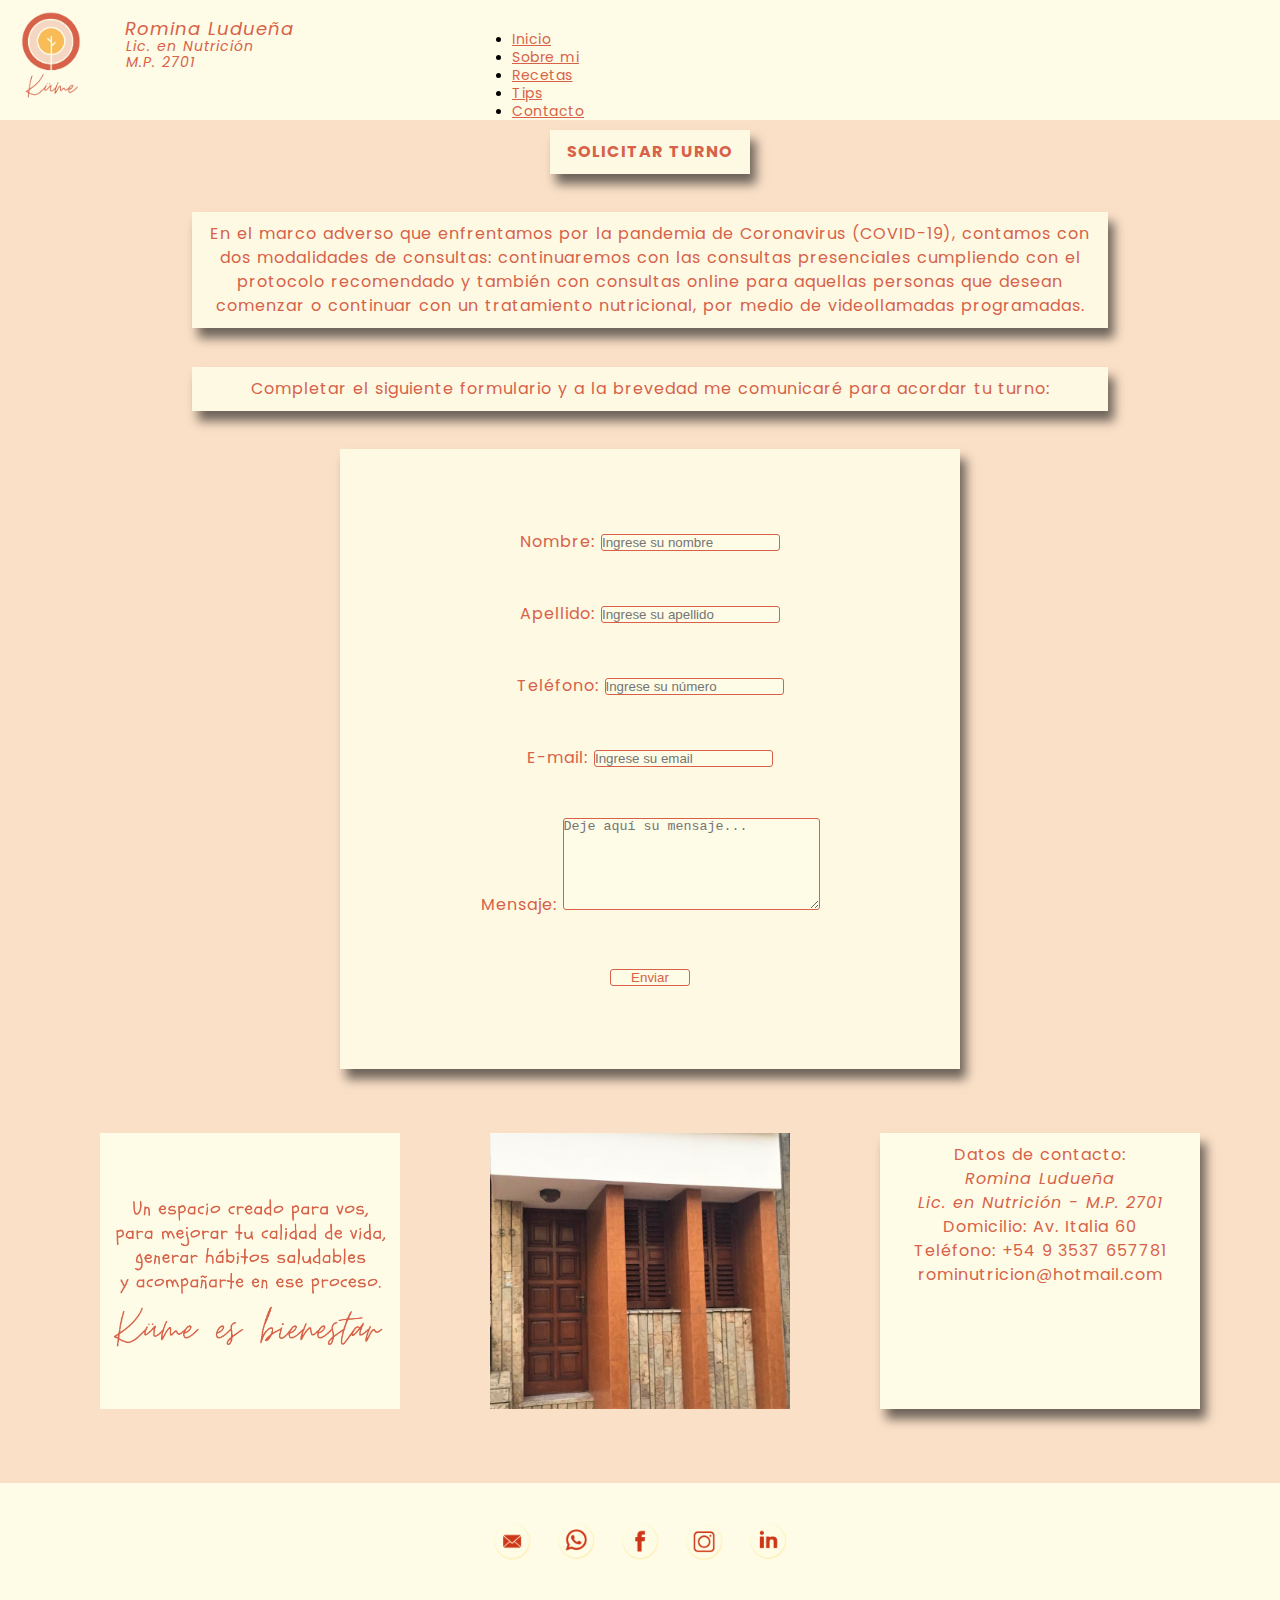
==== contacto.html @ 28abba1d "estilo seccion contacto" ====
<!DOCTYPE html>
<html lang="en">

<head>
    <meta charset="UTF-8">
    <meta name="viewport" content="width=device-width, initial-scale=1.0">
    <meta name="description" content="Licenciada en Nutrición. Consultas presenciales y online. Consultas y turnos: +54 9 3537 657781. Bell Ville, Córdoba.">
    <meta name="keywords" content="consulta, ayuda, turno, presencial, online, licenciada, nutrición, nutricionista, Bell Ville, Córdoba dieta, régimen, plan, cuerpo, bienestar, alimentación, salud, dieta, peso, hábitos, vida, comida, adelgazar, metabolismo, energía, inmunidad, balance, organismo, régimen, digestión, equilibrio, grasas">
    <title>Lic. en Nutrición Romina Ludueña - Contacto</title>
    <!--estilos de bootstrap-->
    <link href="https://cdn.jsdelivr.net/npm/bootstrap@5.0.0-beta2/dist/css/bootstrap.min.css" rel="stylesheet" integrity="sha384-BmbxuPwQa2lc/FVzBcNJ7UAyJxM6wuqIj61tLrc4wSX0szH/Ev+nYRRuWlolflfl" crossorigin="anonymous">
    <!-- estilos de css -->
    <link rel="stylesheet" type="text/css" href="scss/estilos.css">
    <!-- fuentes y estilos de tipografía -->
    <link href="https://fonts.googleapis.com/css2?family=Comic+Neue:ital@1&family=Poppins:wght@300&display=swap" rel="stylesheet">
</head>

<body>
    <header id="encabezado">
        <div class="identidad">

            <img src="multimedia/logo.png" alt="Logo" class="identidad__logo">
            
            <div>
                <h1 class="identidad__nombre">Romina Ludueña</h1>
                <h3 class="identidad__profesion">Lic. en Nutrición</h3>
                <h3 class="identidad__matricula">M.P. 2701</h3>
            </div>
        </div>
        
        <nav class="nav">
            <ul class="nav justify-content-center">
                <li class="nav-item">
                    <a class="nav-link" href="index.html">Inicio</a>
                </li>
                <li class="nav-item">
                    <a class="nav-link" href="sobre-mi.html">Sobre mi</a>
                </li>
                <li class="nav-item">
                    <a class="nav-link" href="recetas.html">Recetas</a>
                </li>
                <li class="nav-item">
                    <a class="nav-link" href="tips.html">Tips</a>
                </li>
                <li class="nav-item">
                    <a class="nav-link" href="contacto.html">Contacto</a>
                </li>
            </ul>
        </nav>

    </header>

    <main class="medio">    
    <div class="contacto">
        <p class="turno__titulo"><strong>SOLICITAR TURNO</strong></p>
        <p class="turno__covid">En el marco adverso que enfrentamos por la pandemia de Coronavirus (COVID-19), contamos  con dos modalidades de consultas: continuaremos con las consultas presenciales cumpliendo con el protocolo recomendado y también con consultas online para aquellas personas que desean comenzar o continuar con un tratamiento nutricional, por medio de videollamadas programadas.</p>
        
        <h2 class="turno__subtitulo">Completar el siguiente formulario y a la brevedad me comunicaré para acordar tu turno:</h2>
            
        <form class="turno__formulario">
            <br>
            <div class="casilla">
                <label for="nombre">Nombre:</label>
                <input type="text" placeholder="Ingrese su nombre" value="" required="">
            </div>
            <br>
            <br>
            <div class="casilla">
                <label for="apellido">Apellido:</label>
                <input type="text" placeholder="Ingrese su apellido" value="" required="">
            </div>
            <br>
            <br>
            <div class="casilla">
                <label for="teléfono">Teléfono:</label>
                <input type="number" placeholder="Ingrese su número" required="">
            </div>
            <br>
            <br>
            <div class="casilla">
                <label for="correo">E-mail:</label>
                <input type="email" placeholder="Ingrese su email" required="">
            </div>
            <br>
            <br>
            <div class="mensaje">
                <label for="mensaje">Mensaje:</label>
                <textarea name="text" cols="30" rows="6" minlength="5" maxlength="500" placeholder="Deje aquí su mensaje..."></textarea>
            </div>
            <br>
            <br>
            <div class="casilla-boton">
                <input class="boton" type="Submit" value="Enviar" required="">
            </div>
            <br>
        </form>

        <div class="turno__datos">
            <img src="imagenes/textokume.png" class="turno__fotokume" alt="foto kume">

            <img src="multimedia/casa-kume.jpg" class="turno__fotocasa" alt="foto casa kume">    
       
            <div  class="turno__datoscontacto">
                <p class="turno__datosromi">Datos de contacto:</p>
                <p class="turno__datosromi"><em>Romina Ludueña</em></p>
                <p class="turno__datosromi"><em>Lic. en Nutrición - M.P. 2701</em></p>
                <p class="turno__datosromi">Domicilio: Av. Italia 60</p>
                <p class="turno__datosromi">Teléfono: +54 9 3537 657781</P>
                <p class="turno__datosromi">rominutricion@hotmail.com</p>
            </div>
        </div>
    </div>    
    </main>

    <footer>
        
        <!-- que tengo que poner en el href del email y del whatsapp??-->
        <div class="redes"> 
        <a href="" class="redes__icono"><img src="multimedia/5.png" alt="email" class="icono"></a>
        <a href="" class="redes__icono"><img src="multimedia/1.png" alt="whatsapp" class="icono"></a>
        <a href="https://www.facebook.com/romina.luduena.50" class="redes__icono"><img src="multimedia/2.png" alt="facebook" class="icono"></a>
        <a href="https://www.instagram.com/romina.luduena.50/?hl=es" class="redes__icono"><img src="multimedia/4.png" alt="instagram" class="icono"></a>
        <a href="https://www.linkedin.com/in/romina-luduena/" class="redes__icono"><img src="multimedia/3.png" alt="linkedin" class="icono"></a>
        </div>
    </footer>



    <!-- script bootstrap -->
    <script src="https://code.jquery.com/jquery-3.5.1.slim.min.js" integrity="sha384-DfXdz2htPH0lsSSs5nCTpuj/zy4C+OGpamoFVy38MVBnE+IbbVYUew+OrCXaRkfj" crossorigin="anonymous"></script>
    <script src="https://cdn.jsdelivr.net/npm/popper.js@1.16.0/dist/umd/popper.min.js" integrity="sha384-Q6E9RHvbIyZFJoft+2mJbHaEWldlvI9IOYy5n3zV9zzTtmI3UksdQRVvoxMfooAo" crossorigin="anonymous"></script>
    <script src="https://stackpath.bootstrapcdn.com/bootstrap/4.5.0/js/bootstrap.min.js" integrity="sha384-OgVRvuATP1z7JjHLkuOU7Xw704+h835Lr+6QL9UvYjZE3Ipu6Tp75j7Bh/kR0JKI" crossorigin="anonymous"></script>

    <script src="https://cdn.jsdelivr.net/npm/@popperjs/core@2.6.0/dist/umd/popper.min.js" integrity="sha384-KsvD1yqQ1/1+IA7gi3P0tyJcT3vR+NdBTt13hSJ2lnve8agRGXTTyNaBYmCR/Nwi" crossorigin="anonymous"></script>
    <script src="https://cdn.jsdelivr.net/npm/bootstrap@5.0.0-beta2/dist/js/bootstrap.min.js" integrity="sha384-nsg8ua9HAw1y0W1btsyWgBklPnCUAFLuTMS2G72MMONqmOymq585AcH49TLBQObG" crossorigin="anonymous"></script>


</body>

</html>
---- scss/estilos.css ----
@charset "UTF-8";
/*reset*/
* {
  margin: 0;
  padding: 0;
}

/* GRADIENT lo voy a usar????

#encabezado {
    background-image: linear-gradient(to right, $amarillo, $naranja);
}
*/
/*paleta colores*/
/*estilos textos*/
h2 {
  color: #d76249;
  text-decoration: none;
  font-family: 'Poppins', sans-serif;
  font-style: italic;
  font-weight: normal;
  font-size: 18px;
  word-spacing: 1px;
  letter-spacing: 1px;
  line-height: 1.5;
  text-align: justify;
  padding: 5px;
  margin: auto;
}

h4 {
  color: #d76249;
  text-decoration: none;
  font-family: 'Poppins', sans-serif;
  font-style: normal;
  font-weight: normal;
  font-size: 12px;
  word-spacing: 1px;
  letter-spacing: 1px;
  line-height: 1.5;
  text-align: justify;
  padding: 5px;
}

/*utilizacion de extend: cada vez que lo use, agregar font-size, line-height, text-align y padding por separado*/
.btn, .kumetext p, .presentacion__titulo, .presentacion__parrafo, .turno__titulo, .turno__covid, .turno__subtitulo, .turno__formulario, .turno__datoscontacto .turno__datosromi, .recetarios__titulo h2, .recetarios__contenido, #accordion .card-header, #accordion .btnn, .nutri p, .bbtn, .modal-content {
  color: #d76249;
  text-decoration: none;
  font-family: 'Poppins', sans-serif;
  font-style: normal;
  font-weight: normal;
  word-spacing: 1px;
  letter-spacing: 1px;
}

/*header: aplicando flexbox y bem*/
header {
  background-color: #fefce6;
  position: -webkit-sticky;
  position: sticky;
  width: 100%;
  height: 120px;
}

#encabezado {
  background-color: #fefce6;
  width: 100%;
  height: 120px;
  display: -webkit-box;
  display: -ms-flexbox;
  display: flex;
  -webkit-box-orient: horizontal;
  -webkit-box-direction: normal;
      -ms-flex-direction: row;
          flex-direction: row;
  -ms-flex-wrap: nowrap;
      flex-wrap: nowrap;
}

.identidad {
  width: 40%;
  height: 120px;
}

.identidad .identidad__logo {
  width: 60px;
  top: 10px;
  margin-left: 20px;
  padding: 1px;
  position: absolute;
}

.identidad .identidad__nombre {
  width: 200px;
  color: #d76249;
  text-decoration: none;
  font-family: 'Poppins', sans-serif;
  font-style: italic;
  font-weight: normal;
  font-size: 18px;
  word-spacing: 1px;
  letter-spacing: 1px;
  line-height: 1;
  text-align: justify;
  padding-top: 20px;
  margin-left: 125px;
}

.identidad .identidad__profesion {
  width: 200px;
  color: #d76249;
  text-decoration: none;
  font-family: 'Poppins', sans-serif;
  font-style: italic;
  font-weight: normal;
  font-size: 14px;
  word-spacing: 1px;
  letter-spacing: 1px;
  line-height: 1;
  text-align: justify;
  padding: 1px;
  margin-left: 125px;
}

.identidad .identidad__matricula {
  width: 100px;
  color: #d76249;
  text-decoration: none;
  font-family: 'Poppins', sans-serif;
  font-style: italic;
  font-weight: normal;
  font-size: 14px;
  word-spacing: 1px;
  letter-spacing: 1px;
  line-height: 1;
  text-align: justify;
  padding: 1px;
  margin-left: 125px;
}

nav {
  width: 60%;
  height: 120px;
  -ms-flex-line-pack: center;
      align-content: center;
  -webkit-box-pack: end;
      -ms-flex-pack: end;
          justify-content: flex-end;
}

nav .nav {
  width: 500px;
  height: 60px;
  margin-top: 1px;
  margin-bottom: 1px;
  -ms-flex-line-pack: center;
      align-content: center;
  -webkit-box-pack: center;
      -ms-flex-pack: center;
          justify-content: center;
}

nav .nav .nav-link {
  font-size: 14px;
  font-family: 'Poppins', sans-serif;
  font-weight: normal;
  word-spacing: 1px;
  letter-spacing: 0.5px;
  line-height: 1;
  text-align: center;
  color: #d76249;
}

nav .nav a {
  -webkit-transition: font-size 5s;
  transition: font-size 5s;
  /*transition*/
}

nav .nav a:hover {
  background-color: #d76249;
  color: #fefce6;
  border-radius: 3px;
  font-size: 16px;
  /*transition*/
}

/*footer: aplicando flexbox*/
footer {
  background-color: #fefce6;
  width: 100%;
  height: 120px;
  display: -webkit-box;
  display: -ms-flexbox;
  display: flex;
  -webkit-box-orient: horizontal;
  -webkit-box-direction: normal;
      -ms-flex-direction: row;
          flex-direction: row;
  -ms-flex-wrap: nowrap;
      flex-wrap: nowrap;
}

.btn {
  width: 200px;
  height: 40px;
  font-size: 16px;
  text-align: center;
  margin: auto;
  background-color: #fefce6;
  border: solid 1px #f5d6c3;
}

.btn:hover {
  background-color: #d76249;
  color: #fefce6;
  border-color: #fefce6;
}

.redes {
  margin: auto;
}

.redes__icono {
  margin: 10px;
}

.icono {
  width: 40px;
}

/*main index: aplicando carousel de bootstrap*/
.medio {
  background-color: #fae0c7;
}

#carouselExampleDark {
  width: 60%;
  padding: 10px;
  margin-left: auto;
  margin-right: auto;
}

.kumetext {
  width: 100%;
  height: 100%;
  padding: 5%;
  margin-top: 5px;
}

.kumetext p {
  font-size: 14px;
  line-height: 1.5;
  padding: 2px;
  text-align: center;
  -ms-flex-pack: distribute;
      justify-content: space-around;
}

/* main sobre-mi: presentación del Centro de Nutrición kume y del profesional. Aplicando bem y flexbox*/
.presentacion {
  display: -webkit-box;
  display: -ms-flexbox;
  display: flex;
  background-color: #fae0c7;
  width: 100%;
  height: 100%;
}

.presentacion__multimedia {
  -webkit-box-orient: vertical;
  -webkit-box-direction: normal;
      -ms-flex-direction: column;
          flex-direction: column;
  -ms-flex-wrap: nowrap;
      flex-wrap: nowrap;
  width: 25%;
  height: 80%;
  margin: auto;
}

.presentacion__img {
  width: 78%;
  height: 160%;
  margin-left: 10%;
  margin-right: 10%;
  margin-top: 5%;
  margin-bottom: 2%;
  -ms-grid-column-align: center;
      justify-self: center;
  -ms-flex-line-pack: center;
      align-content: center;
  -webkit-box-shadow: 6px 10px 10px rgba(26, 24, 24, 0.623);
          box-shadow: 6px 10px 10px rgba(26, 24, 24, 0.623);
}

.presentacion__audio {
  width: 100%;
  height: 40px;
  padding: 5px;
  margin: 3%;
}

.presentacion__texto {
  -webkit-box-orient: vertical;
  -webkit-box-direction: normal;
      -ms-flex-direction: column;
          flex-direction: column;
  -ms-flex-wrap: nowrap;
      flex-wrap: nowrap;
  width: 75%;
  height: 100%;
  -ms-flex-pack: distribute;
      justify-content: space-around;
}

.presentacion__titulo {
  width: 180px;
  padding: 10px;
  margin-left: 5%;
  margin-top: 5%;
  background-color: rgba(254, 252, 230, 0.9);
  text-align: justify;
  -ms-flex-pack: distribute;
      justify-content: space-around;
  font-size: 16px;
  line-height: 1.5;
  -webkit-box-shadow: 6px 10px 10px rgba(26, 24, 24, 0.623);
          box-shadow: 6px 10px 10px rgba(26, 24, 24, 0.623);
}

.presentacion__parrafo {
  width: 90%;
  padding: 10px;
  margin: 3% 5%;
  background-color: rgba(254, 252, 230, 0.9);
  text-align: justify;
  -ms-flex-pack: distribute;
      justify-content: space-around;
  font-size: 16px;
  line-height: 1.5;
  -webkit-box-shadow: 6px 10px 10px rgba(26, 24, 24, 0.623);
          box-shadow: 6px 10px 10px rgba(26, 24, 24, 0.623);
}

/* main contacto: aplicando bem y formulario */
.contacto {
  padding: 10px;
  width: 100%;
  height: 100%;
}

.turno__titulo {
  width: 180px;
  padding: 10px;
  margin: auto;
  background-color: rgba(254, 252, 230, 0.9);
  text-align: center;
  font-size: 16px;
  line-height: 1.5;
  -webkit-box-shadow: 6px 10px 10px rgba(26, 24, 24, 0.623);
          box-shadow: 6px 10px 10px rgba(26, 24, 24, 0.623);
}

.turno__covid {
  width: 70%;
  padding: 10px;
  margin: 3% auto;
  background-color: rgba(254, 252, 230, 0.9);
  text-align: center;
  font-size: 16px;
  line-height: 1.5;
  -webkit-box-shadow: 6px 10px 10px rgba(26, 24, 24, 0.623);
          box-shadow: 6px 10px 10px rgba(26, 24, 24, 0.623);
}

.turno__subtitulo {
  width: 70%;
  padding: 10px;
  margin: 3% auto;
  background-color: rgba(254, 252, 230, 0.9);
  text-align: center;
  font-size: 16px;
  line-height: 1.5;
  -webkit-box-shadow: 6px 10px 10px rgba(26, 24, 24, 0.623);
          box-shadow: 6px 10px 10px rgba(26, 24, 24, 0.623);
}

.turno__formulario {
  width: 600px;
  height: 600px;
  margin: auto;
  background-color: rgba(254, 252, 230, 0.9);
  -webkit-box-shadow: 6px 10px 10px rgba(26, 24, 24, 0.623);
          box-shadow: 6px 10px 10px rgba(26, 24, 24, 0.623);
  font-size: 16px;
  line-height: 1.5;
  padding: 10px;
  text-align: center;
  -ms-flex-line-pack: center;
      align-content: center;
}

.turno__formulario .casilla {
  color: #d76249;
  text-align: center;
  -webkit-box-pack: center;
      -ms-flex-pack: center;
          justify-content: center;
}

.turno__formulario .casilla input {
  border: 1px solid #d76249;
  border-radius: 3px;
  background-color: #fefce6;
}

.turno__formulario .mensaje {
  color: #d76249;
  text-align: center;
  -webkit-box-pack: center;
      -ms-flex-pack: center;
          justify-content: center;
}

.turno__formulario .mensaje textarea {
  border: 1px solid #d76249;
  border-radius: 3px;
  background-color: #fefce6;
}

.turno__formulario .casilla-boton {
  text-align: center;
  -webkit-box-pack: center;
      -ms-flex-pack: center;
          justify-content: center;
}

.turno__formulario .boton {
  background-color: #fefce6;
  color: #d76249;
  width: 80px;
  border: 1px solid #d76249;
  border-radius: 3px;
  -ms-flex-line-pack: center;
      align-content: center;
  -webkit-box-pack: center;
      -ms-flex-pack: center;
          justify-content: center;
}

.turno__formulario .boton:hover {
  background-color: #d76249;
  color: #fefce6;
  border-radius: 3px;
}

.turno__datos {
  display: -webkit-box;
  display: -ms-flexbox;
  display: flex;
  -webkit-box-orient: horizontal;
  -webkit-box-direction: normal;
      -ms-flex-direction: row;
          flex-direction: row;
  -ms-flex-wrap: nowrap;
      flex-wrap: nowrap;
  -webkit-box-pack: space-evenly;
      -ms-flex-pack: space-evenly;
          justify-content: space-evenly;
  margin-top: 5%;
  margin-bottom: 5%;
}

.turno__fotokume {
  width: 300px;
}

.turno__fotocasa {
  width: 300px;
}

.turno__datoscontacto {
  width: 300px;
  background-color: #fefce6;
  padding: 10px;
  -webkit-box-shadow: 6px 10px 10px rgba(26, 24, 24, 0.623);
          box-shadow: 6px 10px 10px rgba(26, 24, 24, 0.623);
}

.turno__datoscontacto .turno__datosromi {
  text-align: center;
  font-size: 16px;
  line-height: 1.5;
}

/* main recetas: aplicando accordion con bootstrap */
.recetarios {
  display: -webkit-box;
  display: -ms-flexbox;
  display: flex;
  -webkit-box-orient: vertical;
  -webkit-box-direction: normal;
      -ms-flex-direction: column;
          flex-direction: column;
  -ms-flex-wrap: nowrap;
      flex-wrap: nowrap;
  width: 100%;
  height: 100%;
  -webkit-box-pack: space-evenly;
      -ms-flex-pack: space-evenly;
          justify-content: space-evenly;
  -webkit-box-align: center;
      -ms-flex-align: center;
          align-items: center;
}

.recetarios__titulo {
  width: 300px;
  padding: 20px;
}

.recetarios__titulo h2 {
  background-color: rgba(254, 252, 230, 0.9);
  text-align: center;
  font-size: 16px;
  line-height: 1.5;
  -webkit-box-shadow: 6px 10px 10px rgba(26, 24, 24, 0.623);
          box-shadow: 6px 10px 10px rgba(26, 24, 24, 0.623);
}

.recetarios__contenido {
  width: 80%;
  padding: 20px;
  background-color: rgba(254, 252, 230, 0.9);
  text-align: center;
  font-size: 16px;
  line-height: 1.5;
  -webkit-box-shadow: 6px 10px 10px rgba(26, 24, 24, 0.623);
          box-shadow: 6px 10px 10px rgba(26, 24, 24, 0.623);
}

#accordion {
  padding: 20px;
}

#accordion .card {
  width: 350px;
  height: 100%;
  margin-left: auto;
  margin-right: auto;
  background-color: #fefce6;
  -webkit-box-shadow: 6px 10px 10px rgba(26, 24, 24, 0.623);
          box-shadow: 6px 10px 10px rgba(26, 24, 24, 0.623);
}

#accordion .card-header {
  font-size: 16px;
  width: 100%;
}

#accordion .btnn {
  font-size: 16px;
  line-height: 1.5;
  width: 100%;
  height: 30px;
  padding: 5px;
  background-color: #fefce6;
  -ms-flex-line-pack: center;
      align-content: center;
  -webkit-box-pack: center;
      -ms-flex-pack: center;
          justify-content: center;
  border: none;
  border-radius: 5px;
}

#accordion .btnn:hover {
  background-color: #d76249;
  color: #fefce6;
}

#accordion .card-body {
  width: 100%;
  font-family: 'Poppins', sans-serif;
  margin-left: auto;
  margin-right: auto;
  text-align: center;
  -webkit-box-pack: center;
      -ms-flex-pack: center;
          justify-content: center;
  padding: 5px;
}

#accordion .foto {
  width: 50%;
}

#accordion .descarga {
  font-size: 14px;
}

/* sección tips.html: agregando grid  con 4 columnas, con 5 filas y con 16 items*/
.grid {
  width: 100%;
  display: -ms-grid;
  display: grid;
  -ms-grid-columns: 1fr 1fr 1fr 1fr;
      grid-template-columns: 1fr 1fr 1fr 1fr;
  -ms-grid-rows: 0.8fr 0.8fr 1.2fr 0.8fr 1.2fr;
      grid-template-rows: 0.8fr 0.8fr 1.2fr 0.8fr 1.2fr;
  grid-gap: 1px;
  background-color: #fae0c7;
      grid-template-areas: "cuadro1 cuadro3 cuadro11 cuadro4"  "cuadro1 nutri nutri cuadro13"  "cuadro6 cuadro8 cuadro5 cuadro13" "cuadro10 cuadro8 cuadro2 cuadro7" "cuadro9 cuadro14 cuadro12 cuadro15";
  justify-items: center;
  -webkit-box-align: center;
      -ms-flex-align: center;
          align-items: center;
  -webkit-box-pack: center;
      -ms-flex-pack: center;
          justify-content: center;
  -ms-flex-line-pack: center;
      align-content: center;
}

.video {
  -ms-grid-row: 1;
  -ms-grid-row-span: 2;
  -ms-grid-column: 1;
  grid-area: cuadro1;
  position: center;
  -webkit-box-shadow: 6px 10px 10px rgba(26, 24, 24, 0.623);
          box-shadow: 6px 10px 10px rgba(26, 24, 24, 0.623);
}

.img2 {
  -ms-grid-row: 4;
  -ms-grid-column: 3;
  grid-area: cuadro2;
  position: center;
  margin: 10px;
  -webkit-box-shadow: 6px 10px 10px rgba(26, 24, 24, 0.623);
          box-shadow: 6px 10px 10px rgba(26, 24, 24, 0.623);
}

.img3 {
  -ms-grid-row: 1;
  -ms-grid-column: 2;
  grid-area: cuadro3;
  position: center;
  margin: 10px;
  -webkit-box-shadow: 6px 10px 10px rgba(26, 24, 24, 0.623);
          box-shadow: 6px 10px 10px rgba(26, 24, 24, 0.623);
}

.img4 {
  -ms-grid-row: 1;
  -ms-grid-column: 4;
  grid-area: cuadro4;
  position: center;
  margin: 10px;
  -webkit-box-shadow: 6px 10px 10px rgba(26, 24, 24, 0.623);
          box-shadow: 6px 10px 10px rgba(26, 24, 24, 0.623);
}

.img5 {
  -ms-grid-row: 3;
  -ms-grid-column: 3;
  grid-area: cuadro5;
  position: center;
  margin: 10px;
  -webkit-box-shadow: 6px 10px 10px rgba(26, 24, 24, 0.623);
          box-shadow: 6px 10px 10px rgba(26, 24, 24, 0.623);
}

.img6 {
  -ms-grid-row: 3;
  -ms-grid-column: 1;
  grid-area: cuadro6;
  position: center;
  margin: 10px;
  -webkit-box-shadow: 6px 10px 10px rgba(26, 24, 24, 0.623);
          box-shadow: 6px 10px 10px rgba(26, 24, 24, 0.623);
}

.nutri {
  -ms-grid-row: 2;
  -ms-grid-column: 2;
  -ms-grid-column-span: 2;
  grid-area: nutri;
  text-align: center;
  -ms-flex-line-pack: center;
      align-content: center;
  background-color: rgba(254, 252, 230, 0.9);
  -webkit-box-shadow: 6px 10px 10px rgba(26, 24, 24, 0.623);
          box-shadow: 6px 10px 10px rgba(26, 24, 24, 0.623);
  position: center;
  padding: 10px;
  margin: 10px;
}

.nutri p {
  padding-top: 10px;
  font-size: 14px;
  line-height: 1.5;
}

.img7 {
  -ms-grid-row: 4;
  -ms-grid-column: 4;
  grid-area: cuadro7;
  position: center;
  margin: 10px;
  -webkit-box-shadow: 6px 10px 10px rgba(26, 24, 24, 0.623);
          box-shadow: 6px 10px 10px rgba(26, 24, 24, 0.623);
}

.img8 {
  -ms-grid-row: 3;
  -ms-grid-row-span: 2;
  -ms-grid-column: 2;
  grid-area: cuadro8;
  position: center;
  margin: 10px;
  -webkit-box-shadow: 6px 10px 10px rgba(26, 24, 24, 0.623);
          box-shadow: 6px 10px 10px rgba(26, 24, 24, 0.623);
}

.img9 {
  -ms-grid-row: 5;
  -ms-grid-column: 1;
  grid-area: cuadro9;
  position: center;
  margin: 10px;
  -webkit-box-shadow: 6px 10px 10px rgba(26, 24, 24, 0.623);
          box-shadow: 6px 10px 10px rgba(26, 24, 24, 0.623);
}

.img10 {
  -ms-grid-row: 4;
  -ms-grid-column: 1;
  grid-area: cuadro10;
  position: center;
  margin: 10px;
  -webkit-box-shadow: 6px 10px 10px rgba(26, 24, 24, 0.623);
          box-shadow: 6px 10px 10px rgba(26, 24, 24, 0.623);
}

.img11 {
  -ms-grid-row: 1;
  -ms-grid-column: 3;
  grid-area: cuadro11;
  position: center;
  margin: 10px;
  -webkit-box-shadow: 6px 10px 10px rgba(26, 24, 24, 0.623);
          box-shadow: 6px 10px 10px rgba(26, 24, 24, 0.623);
}

.img12 {
  -ms-grid-row: 5;
  -ms-grid-column: 3;
  grid-area: cuadro12;
  position: center;
  margin: 10px;
  -webkit-box-shadow: 6px 10px 10px rgba(26, 24, 24, 0.623);
          box-shadow: 6px 10px 10px rgba(26, 24, 24, 0.623);
}

.img13 {
  -ms-grid-row: 2;
  -ms-grid-row-span: 2;
  -ms-grid-column: 4;
  grid-area: cuadro13;
  position: center;
  margin: 10px;
  -webkit-box-shadow: 6px 10px 10px rgba(26, 24, 24, 0.623);
          box-shadow: 6px 10px 10px rgba(26, 24, 24, 0.623);
}

.bbtn {
  font-size: 14px;
  line-height: 1.5;
  padding: 1px;
  text-align: center;
  background-color: #fefce6;
  -ms-flex-line-pack: center;
      align-content: center;
  -webkit-box-pack: center;
      -ms-flex-pack: center;
          justify-content: center;
  border: solid 1px #f5d6c3;
}

.bbtn:hover {
  background-color: #d76249;
  color: #fefce6;
  border-color: #fefce6;
}

.card-body {
  background-color: #fefce6;
}

.modal-dialog {
  background-color: #f5d6c3;
}

.modal-content {
  background-color: #fefce6;
  font-size: 14px;
  line-height: 1.5;
}

.modal-header .modal-body .modal-footer {
  border: 1px solid #f5d6c3;
}

.img14 {
  -ms-grid-row: 5;
  -ms-grid-column: 2;
  grid-area: cuadro14;
  position: center;
  margin: 10px;
  -webkit-box-shadow: 6px 10px 10px rgba(26, 24, 24, 0.623);
          box-shadow: 6px 10px 10px rgba(26, 24, 24, 0.623);
}

.img15 {
  -ms-grid-row: 5;
  -ms-grid-column: 4;
  grid-area: cuadro15;
  position: center;
  margin: 10px;
  -webkit-box-shadow: 6px 10px 10px rgba(26, 24, 24, 0.623);
          box-shadow: 6px 10px 10px rgba(26, 24, 24, 0.623);
}

/* aplicando media queries para celular*/
@media screen and (max-width: 481px) {
  /*adaptando el header*/
  header {
    background-color: #fefce6;
    position: -webkit-sticky;
    position: sticky;
    width: 100%;
    height: 160px;
  }
  #encabezado {
    background-color: #fefce6;
    width: 100%;
    height: 140px;
    display: -webkit-box;
    display: -ms-flexbox;
    display: flex;
    -webkit-box-orient: vertical;
    -webkit-box-direction: normal;
        -ms-flex-direction: column;
            flex-direction: column;
    -ms-flex-wrap: nowrap;
        flex-wrap: nowrap;
  }
  .identidad {
    width: 100%;
    height: 90px;
    -webkit-box-orient: vertical;
    -webkit-box-direction: normal;
        -ms-flex-direction: column;
            flex-direction: column;
    -ms-flex-wrap: nowrap;
        flex-wrap: nowrap;
    -ms-flex-line-pack: center;
        align-content: center;
  }
  .identidad .identidad__logo {
    width: 50px;
    top: 5px;
    margin-left: 15px;
    padding: 1px;
    position: absolute;
  }
  .identidad .identidad__nombre {
    width: 160px;
    color: #d76249;
    text-decoration: none;
    font-family: 'Poppins', sans-serif;
    font-style: italic;
    font-weight: normal;
    font-size: 14px;
    word-spacing: 1px;
    letter-spacing: 1px;
    line-height: 1;
    text-align: justify;
    padding-top: 14px;
    margin-left: 90px;
  }
  .identidad .identidad__profesion {
    width: 160px;
    color: #d76249;
    text-decoration: none;
    font-family: 'Poppins', sans-serif;
    font-style: italic;
    font-weight: normal;
    font-size: 12px;
    word-spacing: 1px;
    letter-spacing: 1px;
    line-height: 1;
    text-align: justify;
    padding: 1px;
    margin-left: 90px;
  }
  .identidad .identidad__matricula {
    width: 100px;
    color: #d76249;
    text-decoration: none;
    font-family: 'Poppins', sans-serif;
    font-style: italic;
    font-weight: normal;
    font-size: 12px;
    word-spacing: 1px;
    letter-spacing: 1px;
    line-height: 1;
    text-align: justify;
    padding: 1px;
    margin-left: 90px;
  }
  nav {
    width: 100%;
    height: 50px;
    -webkit-box-orient: vertical;
    -webkit-box-direction: normal;
        -ms-flex-direction: column;
            flex-direction: column;
    -ms-flex-wrap: nowrap;
        flex-wrap: nowrap;
    -ms-flex-line-pack: center;
        align-content: center;
    -webkit-box-pack: center;
        -ms-flex-pack: center;
            justify-content: center;
  }
  nav .nav {
    width: 300px;
    height: 60px;
    margin-top: 1px;
    margin-bottom: 1px;
    -ms-flex-line-pack: center;
        align-content: center;
    -webkit-box-pack: center;
        -ms-flex-pack: center;
            justify-content: center;
  }
  nav .nav .nav-link {
    font-size: 12px;
    font-family: 'Poppins', sans-serif;
    font-weight: normal;
    word-spacing: 0.3px;
    letter-spacing: 0.5px;
    line-height: 1;
    text-align: center;
    color: #d76249;
    padding: 5px;
  }
  nav .nav a {
    -webkit-transition: font-size 5s;
    transition: font-size 5s;
    /*transition*/
  }
  nav .nav a:hover {
    background-color: #d76249;
    color: #fefce6;
    border-radius: 3px;
    font-size: 14px;
    /*transition*/
  }
  /*adaptando el footer*/
  footer {
    width: 100%;
    height: 170px;
    -webkit-box-orient: vertical;
    -webkit-box-direction: normal;
        -ms-flex-direction: column;
            flex-direction: column;
  }
  .btn {
    width: 140px;
    height: 35px;
    font-size: 14px;
  }
  .redes__icono {
    margin: 5px;
  }
  .icono {
    width: 30px;
  }
  /* adaptando main de index*/
  #carouselExampleDark {
    width: 100%;
    padding: 10px;
    margin-left: auto;
    margin-right: auto;
  }
  .kumetext {
    width: 100%;
    height: 100%;
    margin-top: 5px;
  }
  .kumetext p {
    font-size: 8px;
    line-height: 0.5;
    padding: 1px;
    text-align: center;
    -ms-flex-pack: distribute;
        justify-content: space-around;
  }
  /* adaptando main de sobre-mi y aplicando bem y flexbox*/
  .contenedor {
    display: -webkit-box;
    display: -ms-flexbox;
    display: flex;
  }
  .presentacion {
    -webkit-box-orient: vertical;
    -webkit-box-direction: normal;
        -ms-flex-direction: column;
            flex-direction: column;
    -ms-flex-wrap: wrap;
        flex-wrap: wrap;
    background-color: #fae0c7;
    width: 100%;
    height: 100%;
  }
  .presentacion__multimedia {
    -webkit-box-orient: vertical;
    -webkit-box-direction: normal;
        -ms-flex-direction: none;
            flex-direction: none;
    -ms-flex-wrap: wrap;
        flex-wrap: wrap;
    width: 100%;
    height: 100%;
    margin: auto;
  }
  .presentacion__img {
    width: 60%;
    height: 120%;
    margin-left: 20%;
    margin-right: 20%;
    margin-top: 1%;
    margin-bottom: 1%;
    -ms-grid-column-align: center;
        justify-self: center;
    -ms-flex-line-pack: center;
        align-content: center;
  }
  .presentacion__audio {
    width: 80%;
    height: 40px;
    padding: 5px;
    margin-left: 10%;
    margin-right: 10%;
    margin-top: 1%;
    margin-bottom: 1%;
  }
  .presentacion__texto {
    -webkit-box-orient: horizontal;
    -webkit-box-direction: normal;
        -ms-flex-direction: row;
            flex-direction: row;
    -ms-flex-wrap: wrap;
        flex-wrap: wrap;
    width: 100%;
    height: 100%;
    -webkit-box-pack: center;
        -ms-flex-pack: center;
            justify-content: center;
    font-size: 14px;
  }
  .presentacion__titulo {
    width: 50%;
    padding: 10px;
    margin-left: 25%;
    margin-right: 25%;
    margin-top: 1%;
    text-align: center;
    -webkit-box-pack: center;
        -ms-flex-pack: center;
            justify-content: center;
    font-size: 14px;
  }
  .presentacion__parrafo {
    width: 90%;
    padding: 10px;
    margin-top: 2%;
    margin-bottom: 2%;
    margin-left: 5%;
    margin-right: 5%;
    text-align: justify;
    -webkit-box-pack: center;
        -ms-flex-pack: center;
            justify-content: center;
    font-size: 14px;
  }
  /* adaptando grids de la sección tips.html:  con 2 columnas, con 10 filas y con 16 items*/
  .grid {
    width: 100%;
    display: -ms-grid;
    display: grid;
    -ms-grid-columns: 1fr 1fr;
        grid-template-columns: 1fr 1fr;
    -ms-grid-rows: 0.8fr 0.8fr 0.8fr 0.8fr 0.8fr 0.8fr 1.2fr 1.2fr 1.2fr 1.2fr;
        grid-template-rows: 0.8fr 0.8fr 0.8fr 0.8fr 0.8fr 0.8fr 1.2fr 1.2fr 1.2fr 1.2fr;
    grid-gap: 0.5px;
    background-color: #fae0c7;
        grid-template-areas: "cuadro3 cuadro11"  "nutri nutri" "cuadro10 cuadro4" "cuadro1 cuadro2" "cuadro1 cuadro7" "cuadro8 cuadro13" "cuadro8 cuadro13" "cuadro14 cuadro12" "cuadro5 cuadro15" "cuadro6 cuadro9";
    justify-items: center;
    -webkit-box-align: center;
        -ms-flex-align: center;
            align-items: center;
    -webkit-box-pack: center;
        -ms-flex-pack: center;
            justify-content: center;
    -ms-flex-line-pack: center;
        align-content: center;
  }
  .video {
    width: 80%;
    -ms-grid-row: 4;
    -ms-grid-row-span: 2;
    -ms-grid-column: 1;
    grid-area: cuadro1;
    position: center;
    margin-top: 7px;
    -webkit-box-shadow: 6px 10px 10px rgba(26, 24, 24, 0.623);
            box-shadow: 6px 10px 10px rgba(26, 24, 24, 0.623);
  }
  .img2 {
    -ms-grid-row: 4;
    -ms-grid-column: 2;
    grid-area: cuadro2;
    position: center;
    margin: 5px;
    -webkit-box-shadow: 6px 10px 10px rgba(26, 24, 24, 0.623);
            box-shadow: 6px 10px 10px rgba(26, 24, 24, 0.623);
  }
  .img3 {
    -ms-grid-row: 1;
    -ms-grid-column: 1;
    grid-area: cuadro3;
    position: center;
    margin: 5px;
    -webkit-box-shadow: 6px 10px 10px rgba(26, 24, 24, 0.623);
            box-shadow: 6px 10px 10px rgba(26, 24, 24, 0.623);
  }
  .img4 {
    -ms-grid-row: 3;
    -ms-grid-column: 2;
    grid-area: cuadro4;
    position: center;
    margin: 5px;
    -webkit-box-shadow: 6px 10px 10px rgba(26, 24, 24, 0.623);
            box-shadow: 6px 10px 10px rgba(26, 24, 24, 0.623);
  }
  .img5 {
    -ms-grid-row: 9;
    -ms-grid-column: 1;
    grid-area: cuadro5;
    position: center;
    margin: 5px;
    -webkit-box-shadow: 6px 10px 10px rgba(26, 24, 24, 0.623);
            box-shadow: 6px 10px 10px rgba(26, 24, 24, 0.623);
  }
  .img6 {
    -ms-grid-row: 10;
    -ms-grid-column: 1;
    grid-area: cuadro6;
    position: center;
    margin: 5px;
    -webkit-box-shadow: 6px 10px 10px rgba(26, 24, 24, 0.623);
            box-shadow: 6px 10px 10px rgba(26, 24, 24, 0.623);
  }
  .nutri {
    -ms-grid-row: 2;
    -ms-grid-column: 1;
    -ms-grid-column-span: 2;
    grid-area: nutri;
    text-align: center;
    -ms-flex-line-pack: center;
        align-content: center;
    background-color: rgba(254, 252, 230, 0.9);
    -webkit-box-shadow: 6px 10px 10px rgba(26, 24, 24, 0.623);
            box-shadow: 6px 10px 10px rgba(26, 24, 24, 0.623);
    position: center;
    padding: 5px;
    margin: 5px;
  }
  .nutri p {
    padding-top: 5px;
    font-size: 12px;
    line-height: 1.5;
  }
  .img7 {
    -ms-grid-row: 5;
    -ms-grid-column: 2;
    grid-area: cuadro7;
    position: center;
    margin: 5px;
    -webkit-box-shadow: 6px 10px 10px rgba(26, 24, 24, 0.623);
            box-shadow: 6px 10px 10px rgba(26, 24, 24, 0.623);
  }
  .img8 {
    -ms-grid-row: 6;
    -ms-grid-row-span: 2;
    -ms-grid-column: 1;
    grid-area: cuadro8;
    position: center;
    margin: 5px;
    -webkit-box-shadow: 6px 10px 10px rgba(26, 24, 24, 0.623);
            box-shadow: 6px 10px 10px rgba(26, 24, 24, 0.623);
  }
  .img9 {
    -ms-grid-row: 10;
    -ms-grid-column: 2;
    grid-area: cuadro9;
    position: center;
    margin: 5px;
    -webkit-box-shadow: 6px 10px 10px rgba(26, 24, 24, 0.623);
            box-shadow: 6px 10px 10px rgba(26, 24, 24, 0.623);
  }
  .img10 {
    -ms-grid-row: 3;
    -ms-grid-column: 1;
    grid-area: cuadro10;
    position: center;
    margin: 5px;
    -webkit-box-shadow: 6px 10px 10px rgba(26, 24, 24, 0.623);
            box-shadow: 6px 10px 10px rgba(26, 24, 24, 0.623);
  }
  .img11 {
    -ms-grid-row: 1;
    -ms-grid-column: 2;
    grid-area: cuadro11;
    position: center;
    margin: 5px;
    -webkit-box-shadow: 6px 10px 10px rgba(26, 24, 24, 0.623);
            box-shadow: 6px 10px 10px rgba(26, 24, 24, 0.623);
  }
  .img12 {
    -ms-grid-row: 8;
    -ms-grid-column: 2;
    grid-area: cuadro12;
    position: center;
    margin: 5px;
    -webkit-box-shadow: 6px 10px 10px rgba(26, 24, 24, 0.623);
            box-shadow: 6px 10px 10px rgba(26, 24, 24, 0.623);
  }
  .img13 {
    -ms-grid-row: 6;
    -ms-grid-row-span: 2;
    -ms-grid-column: 2;
    grid-area: cuadro13;
    position: center;
    margin: 5px;
    -webkit-box-shadow: 6px 10px 10px rgba(26, 24, 24, 0.623);
            box-shadow: 6px 10px 10px rgba(26, 24, 24, 0.623);
  }
  .bbtn {
    font-size: 12px;
    line-height: 1.5;
    padding: 1px;
    text-align: center;
    background-color: #fefce6;
    -ms-flex-line-pack: center;
        align-content: center;
    -webkit-box-pack: center;
        -ms-flex-pack: center;
            justify-content: center;
    border: solid 1px #f5d6c3;
  }
  .bbtn:hover {
    background-color: #d76249;
    color: #fefce6;
    border-color: #fefce6;
  }
  .card-body {
    background-color: #fefce6;
  }
  .modal-dialog {
    background-color: #f5d6c3;
  }
  .modal-content {
    background-color: #fefce6;
    font-size: 12px;
    line-height: 1.5;
  }
  .modal-header .modal-body .modal-footer {
    border: 1px solid #f5d6c3;
  }
  .img14 {
    -ms-grid-row: 8;
    -ms-grid-column: 1;
    grid-area: cuadro14;
    position: center;
    margin: 5px;
    -webkit-box-shadow: 6px 10px 10px rgba(26, 24, 24, 0.623);
            box-shadow: 6px 10px 10px rgba(26, 24, 24, 0.623);
  }
  .img15 {
    -ms-grid-row: 9;
    -ms-grid-column: 2;
    grid-area: cuadro15;
    position: center;
    margin: 5px;
    -webkit-box-shadow: 6px 10px 10px rgba(26, 24, 24, 0.623);
            box-shadow: 6px 10px 10px rgba(26, 24, 24, 0.623);
  }
  /* adaptando main de contacto */
  .contacto {
    width: 100%;
    display: -webkit-box;
    display: -ms-flexbox;
    display: flex;
  }
  .contacto .contacto__TextUno {
    width: 100%;
  }
  .contacto .contacto__TextUno .card {
    border: 3px solid #fae0c7;
  }
  .contacto .contacto__TextUno .card .card-img-top {
    background-color: #fefce6;
    border: 2px solid #fae0c7;
  }
  .contacto .contacto__TextUno .card .card-body {
    background-color: #fefce6;
    border: 2px solid #fae0c7;
    font-size: 16px;
    line-height: 1.9;
  }
  .contacto .contacto__TextDos {
    width: 100%;
    background-color: rgba(254, 252, 230, 0.5);
    padding: 5px;
  }
  .contacto .contacto__TextDos h2 {
    font-size: 16px;
    line-height: 1.5;
    text-align: start;
  }
  .contacto .contacto__TextDos .contacto__formulario {
    font-size: 16px;
    line-height: 1.5;
    text-align: start;
  }
  .contacto .contacto__formulario {
    border: 3px solid #fae0c7;
    color: #d76249;
    text-decoration: none;
    font-family: 'Poppins', sans-serif;
    font-style: normal;
    font-weight: normal;
    font-size: 15px;
    text-align: justify;
    word-spacing: 1px;
    letter-spacing: 1px;
    line-height: 1.5;
    padding: 10px;
    text-align: center;
    -ms-flex-line-pack: center;
        align-content: center;
  }
  .contacto .contacto__formulario .casilla {
    color: #d76249;
    text-align: center;
    -webkit-box-pack: center;
        -ms-flex-pack: center;
            justify-content: center;
  }
  .contacto .contacto__formulario .casilla input {
    border: 1px solid #b13a1f;
  }
  .contacto .contacto__formulario .mensaje {
    text-align: center;
    -webkit-box-pack: center;
        -ms-flex-pack: center;
            justify-content: center;
  }
  .contacto .contacto__formulario .casilla-boton {
    text-align: center;
    -webkit-box-pack: center;
        -ms-flex-pack: center;
            justify-content: center;
  }
  .contacto .contacto__formulario .boton {
    background-color: #fefce6;
    color: #b13a1f;
    width: 80px;
    border: 1px solid #b13a1f;
    -ms-flex-line-pack: center;
        align-content: center;
    -webkit-box-pack: center;
        -ms-flex-pack: center;
            justify-content: center;
  }
  .contacto .contacto__formulario .boton:hover {
    background-color: #d76249;
    color: #fefce6;
    border-radius: 3px;
  }
  .contacto .contacto__TextTres {
    width: 100%;
  }
  .contacto .contacto__TextTres .card {
    border: 3px solid #fae0c7;
  }
  .contacto .contacto__TextTres .card .card-img-top {
    background-color: #fefce6;
    border: 2px solid #fae0c7;
  }
  .contacto .contacto__TextTres .card .card-body {
    background-color: #fefce6;
    border: 2px solid #fae0c7;
    font-size: 14px;
    line-height: 1.5;
  }
}

/* aplicando  media queries para tablets */
@media screen and (min-width: 481px) and (max-width: 786px) {
  /*adaptando el header*/
  header {
    background-color: #fefce6;
    position: -webkit-sticky;
    position: sticky;
    width: 100%;
    height: 140px;
  }
  #encabezado {
    background-color: #fefce6;
    width: 100%;
    height: 140px;
    display: -webkit-box;
    display: -ms-flexbox;
    display: flex;
    -webkit-box-orient: vertical;
    -webkit-box-direction: normal;
        -ms-flex-direction: column;
            flex-direction: column;
    -ms-flex-wrap: nowrap;
        flex-wrap: nowrap;
  }
  .identidad {
    width: 100%;
    height: 90px;
    -webkit-box-orient: vertical;
    -webkit-box-direction: normal;
        -ms-flex-direction: column;
            flex-direction: column;
    -ms-flex-wrap: nowrap;
        flex-wrap: nowrap;
    -ms-flex-line-pack: center;
        align-content: center;
  }
  .identidad .identidad__logo {
    width: 50px;
    top: 5px;
    margin-left: 15px;
    padding: 1px;
    position: absolute;
  }
  .identidad .identidad__nombre {
    width: 160px;
    color: #d76249;
    text-decoration: none;
    font-family: 'Poppins', sans-serif;
    font-style: italic;
    font-weight: normal;
    font-size: 14px;
    word-spacing: 1px;
    letter-spacing: 1px;
    line-height: 1;
    text-align: justify;
    padding-top: 14px;
    margin-left: 90px;
  }
  .identidad .identidad__profesion {
    width: 160px;
    color: #d76249;
    text-decoration: none;
    font-family: 'Poppins', sans-serif;
    font-style: italic;
    font-weight: normal;
    font-size: 12px;
    word-spacing: 1px;
    letter-spacing: 1px;
    line-height: 1;
    text-align: justify;
    padding: 1px;
    margin-left: 90px;
  }
  .identidad .identidad__matricula {
    width: 100px;
    color: #d76249;
    text-decoration: none;
    font-family: 'Poppins', sans-serif;
    font-style: italic;
    font-weight: normal;
    font-size: 12px;
    word-spacing: 1px;
    letter-spacing: 1px;
    line-height: 1;
    text-align: justify;
    padding: 1px;
    margin-left: 90px;
  }
  nav {
    width: 100%;
    height: 50px;
    -webkit-box-orient: vertical;
    -webkit-box-direction: normal;
        -ms-flex-direction: column;
            flex-direction: column;
    -ms-flex-wrap: nowrap;
        flex-wrap: nowrap;
    -ms-flex-line-pack: center;
        align-content: center;
    -webkit-box-pack: center;
        -ms-flex-pack: center;
            justify-content: center;
  }
  nav .nav {
    width: 500px;
    height: 60px;
    margin-top: 1px;
    margin-bottom: 1px;
    -ms-flex-line-pack: center;
        align-content: center;
    -webkit-box-pack: center;
        -ms-flex-pack: center;
            justify-content: center;
  }
  nav .nav .nav-link {
    font-size: 14px;
    font-family: 'Poppins', sans-serif;
    font-weight: normal;
    word-spacing: 0.7px;
    letter-spacing: 0.5px;
    line-height: 1;
    text-align: center;
    color: #d76249;
    padding: 5px;
  }
  nav .nav a {
    -webkit-transition: font-size 5s;
    transition: font-size 5s;
    /*transition*/
  }
  nav .nav a:hover {
    background-color: #d76249;
    color: #fefce6;
    border-radius: 3px;
    font-size: 15px;
    /*transition*/
  }
  /*adaptando el footer*/
  footer {
    background-color: #fefce6;
    width: 100%;
    height: 120px;
    display: -webkit-box;
    display: -ms-flexbox;
    display: flex;
    -webkit-box-orient: horizontal;
    -webkit-box-direction: normal;
        -ms-flex-direction: row;
            flex-direction: row;
    -ms-flex-wrap: nowrap;
        flex-wrap: nowrap;
  }
  .btn {
    width: 140px;
    height: 35px;
    font-size: 14px;
  }
  .redes__icono {
    margin: 5px;
  }
  /* adaptando main de index*/
  #carouselExampleDark {
    width: 100%;
    padding: 10px;
    margin-left: auto;
    margin-right: auto;
  }
  /* adaptando main de sobre-mi y aplicando bem y flexbox*/
  .contenedor {
    display: -webkit-box;
    display: -ms-flexbox;
    display: flex;
  }
  .presentacion {
    -webkit-box-orient: vertical;
    -webkit-box-direction: normal;
        -ms-flex-direction: column;
            flex-direction: column;
    -ms-flex-wrap: wrap;
        flex-wrap: wrap;
    background-color: #fae0c7;
    width: 100%;
    height: 100%;
  }
  .presentacion__multimedia {
    -webkit-box-orient: vertical;
    -webkit-box-direction: normal;
        -ms-flex-direction: none;
            flex-direction: none;
    -ms-flex-wrap: wrap;
        flex-wrap: wrap;
    width: 100%;
    height: 100%;
    margin: auto;
  }
  .presentacion__img {
    width: 60%;
    height: 120%;
    margin-left: 20%;
    margin-right: 20%;
    margin-top: 1%;
    margin-bottom: 1%;
    -ms-grid-column-align: center;
        justify-self: center;
    -ms-flex-line-pack: center;
        align-content: center;
  }
  .presentacion__audio {
    width: 80%;
    height: 40px;
    padding: 5px;
    margin-left: 10%;
    margin-right: 10%;
    margin-top: 1%;
    margin-bottom: 1%;
  }
  .presentacion__texto {
    -webkit-box-orient: horizontal;
    -webkit-box-direction: normal;
        -ms-flex-direction: row;
            flex-direction: row;
    -ms-flex-wrap: wrap;
        flex-wrap: wrap;
    width: 100%;
    height: 100%;
    -webkit-box-pack: center;
        -ms-flex-pack: center;
            justify-content: center;
    font-size: 14px;
  }
  .presentacion__titulo {
    width: 50%;
    padding: 10px;
    margin-left: 25%;
    margin-right: 25%;
    margin-top: 1%;
    text-align: center;
    -webkit-box-pack: center;
        -ms-flex-pack: center;
            justify-content: center;
    font-size: 14px;
  }
  .presentacion__parrafo {
    width: 90%;
    padding: 10px;
    margin-top: 2%;
    margin-bottom: 2%;
    margin-left: 5%;
    margin-right: 5%;
    text-align: justify;
    -webkit-box-pack: center;
        -ms-flex-pack: center;
            justify-content: center;
    font-size: 14px;
  }
  /* adaptando grids de la sección tips.html:  con 3 columnas, con 7 filas y con 16 items*/
  .grid {
    width: 100%;
    display: -ms-grid;
    display: grid;
    -ms-grid-columns: 1fr 1fr 1fr;
        grid-template-columns: 1fr 1fr 1fr;
    -ms-grid-rows: 0.8fr 0.8fr 0.8fr 0.8fr 1.2fr 1.2fr 1.2fr;
        grid-template-rows: 0.8fr 0.8fr 0.8fr 0.8fr 1.2fr 1.2fr 1.2fr;
    grid-gap: 0.5px;
    background-color: #fae0c7;
        grid-template-areas: "cuadro3 cuadro11 cuadro4"  "nutri nutri nutri" "cuadro10 cuadro2 cuadro7" "cuadro8 cuadro1 cuadro13" "cuadro8 cuadro1 cuadro13" "cuadro14 cuadro5 cuadro12" "cuadro6 cuadro15 cuadro9";
    justify-items: center;
    -webkit-box-align: center;
        -ms-flex-align: center;
            align-items: center;
    -webkit-box-pack: center;
        -ms-flex-pack: center;
            justify-content: center;
    -ms-flex-line-pack: center;
        align-content: center;
  }
  .video {
    width: 80%;
    -ms-grid-row: 4;
    -ms-grid-row-span: 2;
    -ms-grid-column: 2;
    grid-area: cuadro1;
    position: center;
    margin-top: 7px;
    -webkit-box-shadow: 6px 10px 10px rgba(26, 24, 24, 0.623);
            box-shadow: 6px 10px 10px rgba(26, 24, 24, 0.623);
  }
  .img2 {
    -ms-grid-row: 3;
    -ms-grid-column: 2;
    grid-area: cuadro2;
    position: center;
    margin: 5px;
    -webkit-box-shadow: 6px 10px 10px rgba(26, 24, 24, 0.623);
            box-shadow: 6px 10px 10px rgba(26, 24, 24, 0.623);
  }
  .img3 {
    -ms-grid-row: 1;
    -ms-grid-column: 1;
    grid-area: cuadro3;
    position: center;
    margin: 5px;
    -webkit-box-shadow: 6px 10px 10px rgba(26, 24, 24, 0.623);
            box-shadow: 6px 10px 10px rgba(26, 24, 24, 0.623);
  }
  .img4 {
    -ms-grid-row: 1;
    -ms-grid-column: 3;
    grid-area: cuadro4;
    position: center;
    margin: 5px;
    -webkit-box-shadow: 6px 10px 10px rgba(26, 24, 24, 0.623);
            box-shadow: 6px 10px 10px rgba(26, 24, 24, 0.623);
  }
  .img5 {
    -ms-grid-row: 6;
    -ms-grid-column: 2;
    grid-area: cuadro5;
    position: center;
    margin: 5px;
    -webkit-box-shadow: 6px 10px 10px rgba(26, 24, 24, 0.623);
            box-shadow: 6px 10px 10px rgba(26, 24, 24, 0.623);
  }
  .img6 {
    -ms-grid-row: 7;
    -ms-grid-column: 1;
    grid-area: cuadro6;
    position: center;
    margin: 5px;
    -webkit-box-shadow: 6px 10px 10px rgba(26, 24, 24, 0.623);
            box-shadow: 6px 10px 10px rgba(26, 24, 24, 0.623);
  }
  .nutri {
    -ms-grid-row: 2;
    -ms-grid-column: 1;
    -ms-grid-column-span: 3;
    grid-area: nutri;
    text-align: center;
    -ms-flex-line-pack: center;
        align-content: center;
    background-color: rgba(254, 252, 230, 0.9);
    -webkit-box-shadow: 6px 10px 10px rgba(26, 24, 24, 0.623);
            box-shadow: 6px 10px 10px rgba(26, 24, 24, 0.623);
    position: center;
    padding: 5px;
    margin: 5px;
  }
  .nutri p {
    padding-top: 5px;
    font-size: 12px;
    line-height: 1.5;
  }
  .img7 {
    -ms-grid-row: 3;
    -ms-grid-column: 3;
    grid-area: cuadro7;
    position: center;
    margin: 5px;
    -webkit-box-shadow: 6px 10px 10px rgba(26, 24, 24, 0.623);
            box-shadow: 6px 10px 10px rgba(26, 24, 24, 0.623);
  }
  .img8 {
    -ms-grid-row: 4;
    -ms-grid-row-span: 2;
    -ms-grid-column: 1;
    grid-area: cuadro8;
    position: center;
    margin: 5px;
    -webkit-box-shadow: 6px 10px 10px rgba(26, 24, 24, 0.623);
            box-shadow: 6px 10px 10px rgba(26, 24, 24, 0.623);
  }
  .img9 {
    -ms-grid-row: 7;
    -ms-grid-column: 3;
    grid-area: cuadro9;
    position: center;
    margin: 5px;
    -webkit-box-shadow: 6px 10px 10px rgba(26, 24, 24, 0.623);
            box-shadow: 6px 10px 10px rgba(26, 24, 24, 0.623);
  }
  .img10 {
    -ms-grid-row: 3;
    -ms-grid-column: 1;
    grid-area: cuadro10;
    position: center;
    margin: 5px;
    -webkit-box-shadow: 6px 10px 10px rgba(26, 24, 24, 0.623);
            box-shadow: 6px 10px 10px rgba(26, 24, 24, 0.623);
  }
  .img11 {
    -ms-grid-row: 1;
    -ms-grid-column: 2;
    grid-area: cuadro11;
    position: center;
    margin: 5px;
    -webkit-box-shadow: 6px 10px 10px rgba(26, 24, 24, 0.623);
            box-shadow: 6px 10px 10px rgba(26, 24, 24, 0.623);
  }
  .img12 {
    -ms-grid-row: 6;
    -ms-grid-column: 3;
    grid-area: cuadro12;
    position: center;
    margin: 5px;
    -webkit-box-shadow: 6px 10px 10px rgba(26, 24, 24, 0.623);
            box-shadow: 6px 10px 10px rgba(26, 24, 24, 0.623);
  }
  .img13 {
    -ms-grid-row: 4;
    -ms-grid-row-span: 2;
    -ms-grid-column: 3;
    grid-area: cuadro13;
    position: center;
    margin: 5px;
    -webkit-box-shadow: 6px 10px 10px rgba(26, 24, 24, 0.623);
            box-shadow: 6px 10px 10px rgba(26, 24, 24, 0.623);
  }
  .bbtn {
    font-size: 12px;
    line-height: 1.5;
    padding: 1px;
    text-align: center;
    background-color: #fefce6;
    -ms-flex-line-pack: center;
        align-content: center;
    -webkit-box-pack: center;
        -ms-flex-pack: center;
            justify-content: center;
    border: solid 1px #f5d6c3;
  }
  .bbtn:hover {
    background-color: #d76249;
    color: #fefce6;
    border-color: #fefce6;
  }
  .card-body {
    background-color: #fefce6;
  }
  .modal-dialog {
    background-color: #f5d6c3;
  }
  .modal-content {
    background-color: #fefce6;
    font-size: 12px;
    line-height: 1.5;
  }
  .modal-header .modal-body .modal-footer {
    border: 1px solid #f5d6c3;
  }
  .img14 {
    -ms-grid-row: 6;
    -ms-grid-column: 1;
    grid-area: cuadro14;
    position: center;
    margin: 5px;
    -webkit-box-shadow: 6px 10px 10px rgba(26, 24, 24, 0.623);
            box-shadow: 6px 10px 10px rgba(26, 24, 24, 0.623);
  }
  .img15 {
    -ms-grid-row: 7;
    -ms-grid-column: 2;
    grid-area: cuadro15;
    position: center;
    margin: 5px;
    -webkit-box-shadow: 6px 10px 10px rgba(26, 24, 24, 0.623);
            box-shadow: 6px 10px 10px rgba(26, 24, 24, 0.623);
  }
}
/*# sourceMappingURL=estilos.css.map */
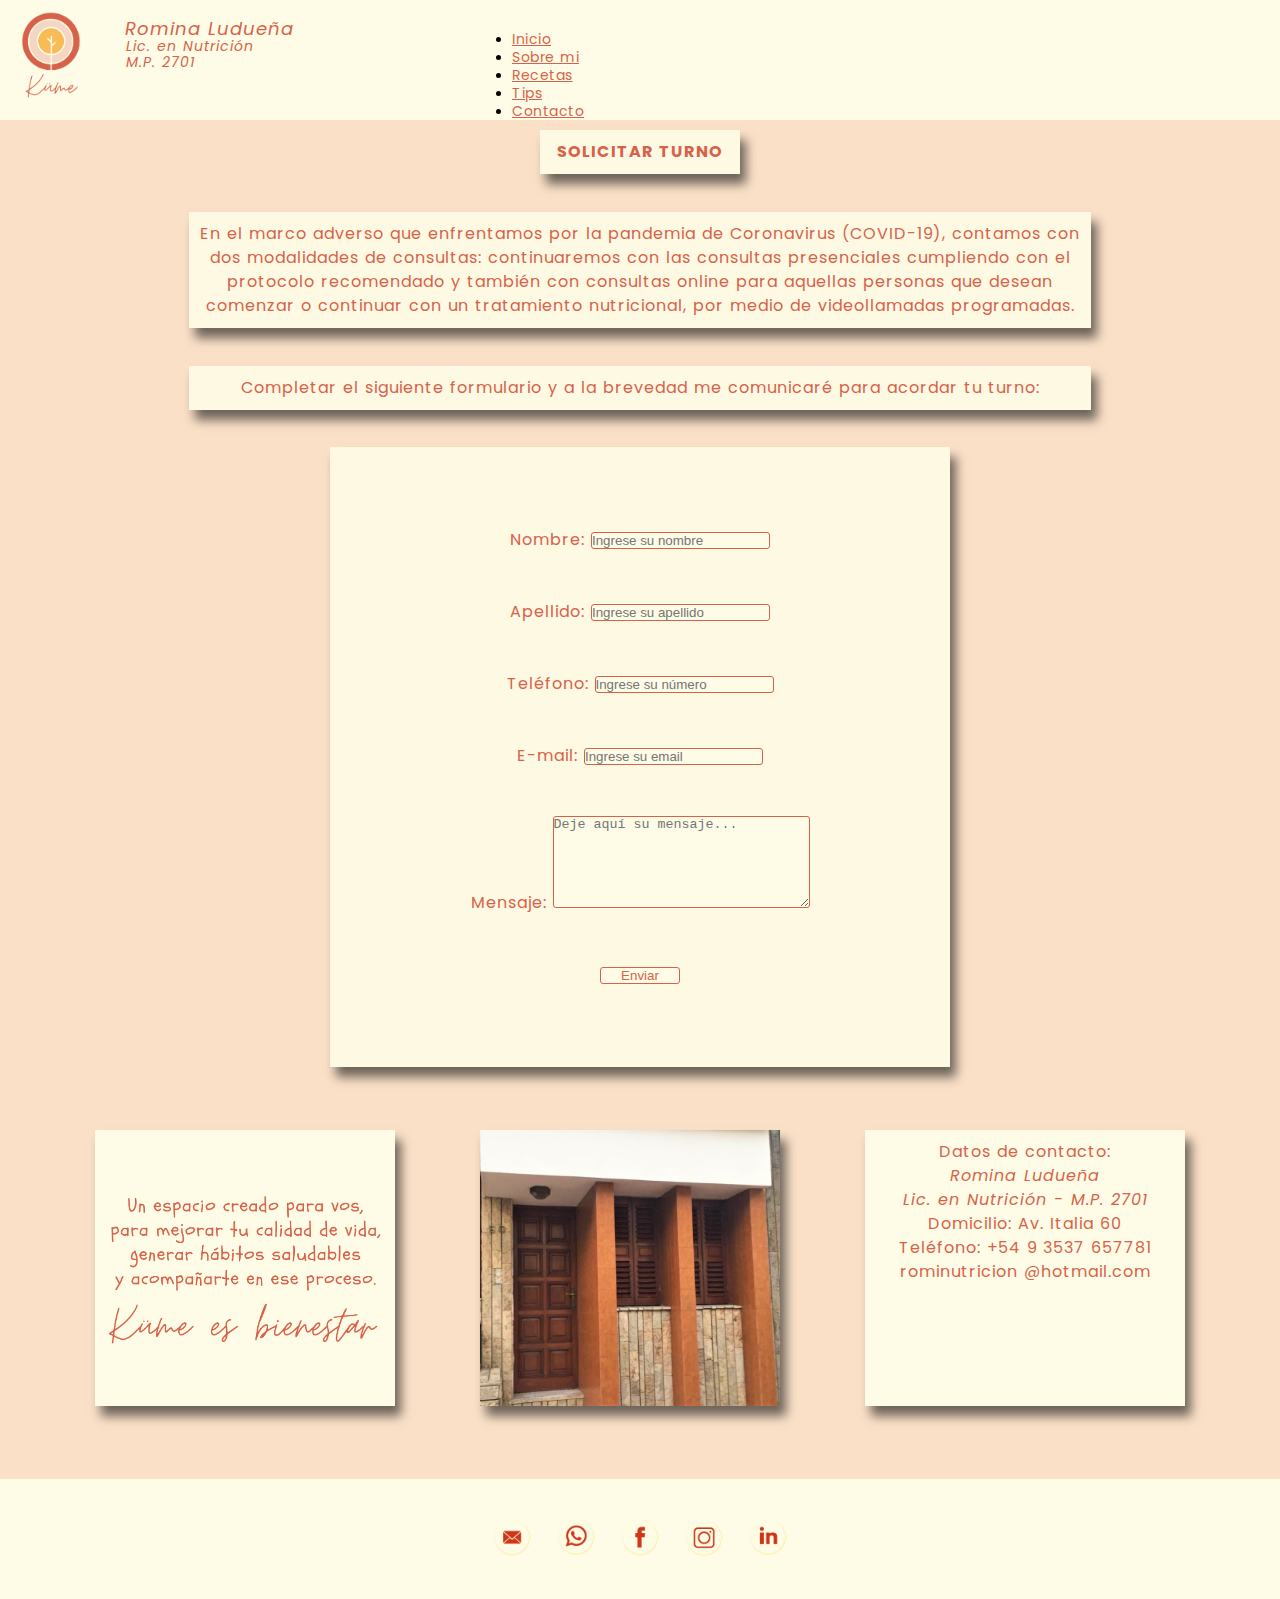
==== commit c81549fa: "seccion contacto: estilos y responsive" ====
--- a/contacto.html
+++ b/contacto.html
@@ -106,7 +106,7 @@
                 <p class="turno__datosromi"><em>Lic. en Nutrición - M.P. 2701</em></p>
                 <p class="turno__datosromi">Domicilio: Av. Italia 60</p>
                 <p class="turno__datosromi">Teléfono: +54 9 3537 657781</P>
-                <p class="turno__datosromi">rominutricion@hotmail.com</p>
+                <p class="turno__datosromi">rominutricion @hotmail.com</p>
             </div>
         </div>
     </div>    
--- a/scss/estilos.css
+++ b/scss/estilos.css
@@ -346,8 +346,6 @@
 /* main contacto: aplicando bem y formulario */
 .contacto {
   padding: 10px;
-  width: 100%;
-  height: 100%;
 }
 
 .turno__titulo {
@@ -474,10 +472,14 @@
 
 .turno__fotokume {
   width: 300px;
+  -webkit-box-shadow: 6px 10px 10px rgba(26, 24, 24, 0.623);
+          box-shadow: 6px 10px 10px rgba(26, 24, 24, 0.623);
 }
 
 .turno__fotocasa {
   width: 300px;
+  -webkit-box-shadow: 6px 10px 10px rgba(26, 24, 24, 0.623);
+          box-shadow: 6px 10px 10px rgba(26, 24, 24, 0.623);
 }
 
 .turno__datoscontacto {
@@ -943,7 +945,7 @@
             justify-content: center;
   }
   nav .nav {
-    width: 300px;
+    width: 90%;
     height: 60px;
     margin-top: 1px;
     margin-bottom: 1px;
@@ -1328,112 +1330,61 @@
   }
   /* adaptando main de contacto */
   .contacto {
-    width: 100%;
+    padding: 5px;
+  }
+  .turno__titulo {
+    width: 160px;
+    padding: 5px;
+    font-size: 14px;
+  }
+  .turno__covid {
+    width: 90%;
+    padding: 5px;
+    margin: 2% auto;
+    font-size: 14px;
+  }
+  .turno__subtitulo {
+    width: 90%;
+    padding: 5px;
+    margin: 2% auto;
+    font-size: 14px;
+  }
+  .turno__formulario {
+    width: 90%;
+    height: 600px;
+    margin: auto;
+    font-size: 14px;
+    padding: 5px;
+  }
+  .turno__datos {
+    width: 90%;
     display: -webkit-box;
     display: -ms-flexbox;
     display: flex;
-  }
-  .contacto .contacto__TextUno {
-    width: 100%;
-  }
-  .contacto .contacto__TextUno .card {
-    border: 3px solid #fae0c7;
-  }
-  .contacto .contacto__TextUno .card .card-img-top {
-    background-color: #fefce6;
-    border: 2px solid #fae0c7;
-  }
-  .contacto .contacto__TextUno .card .card-body {
-    background-color: #fefce6;
-    border: 2px solid #fae0c7;
-    font-size: 16px;
-    line-height: 1.9;
-  }
-  .contacto .contacto__TextDos {
-    width: 100%;
-    background-color: rgba(254, 252, 230, 0.5);
+    -webkit-box-orient: vertical;
+    -webkit-box-direction: normal;
+        -ms-flex-direction: column;
+            flex-direction: column;
+    -ms-flex-wrap: nowrap;
+        flex-wrap: nowrap;
+    margin-left: auto;
+    margin-right: auto;
+  }
+  .turno__fotokume {
+    width: 90%;
+    margin: 3% auto;
+  }
+  .turno__fotocasa {
+    width: 90%;
+    margin: 3% auto;
+  }
+  .turno__datoscontacto {
+    width: 90%;
+    margin: 3% auto;
     padding: 5px;
   }
-  .contacto .contacto__TextDos h2 {
-    font-size: 16px;
-    line-height: 1.5;
-    text-align: start;
-  }
-  .contacto .contacto__TextDos .contacto__formulario {
-    font-size: 16px;
-    line-height: 1.5;
-    text-align: start;
-  }
-  .contacto .contacto__formulario {
-    border: 3px solid #fae0c7;
-    color: #d76249;
-    text-decoration: none;
-    font-family: 'Poppins', sans-serif;
-    font-style: normal;
-    font-weight: normal;
-    font-size: 15px;
-    text-align: justify;
-    word-spacing: 1px;
-    letter-spacing: 1px;
-    line-height: 1.5;
-    padding: 10px;
-    text-align: center;
-    -ms-flex-line-pack: center;
-        align-content: center;
-  }
-  .contacto .contacto__formulario .casilla {
-    color: #d76249;
-    text-align: center;
-    -webkit-box-pack: center;
-        -ms-flex-pack: center;
-            justify-content: center;
-  }
-  .contacto .contacto__formulario .casilla input {
-    border: 1px solid #b13a1f;
-  }
-  .contacto .contacto__formulario .mensaje {
-    text-align: center;
-    -webkit-box-pack: center;
-        -ms-flex-pack: center;
-            justify-content: center;
-  }
-  .contacto .contacto__formulario .casilla-boton {
-    text-align: center;
-    -webkit-box-pack: center;
-        -ms-flex-pack: center;
-            justify-content: center;
-  }
-  .contacto .contacto__formulario .boton {
-    background-color: #fefce6;
-    color: #b13a1f;
-    width: 80px;
-    border: 1px solid #b13a1f;
-    -ms-flex-line-pack: center;
-        align-content: center;
-    -webkit-box-pack: center;
-        -ms-flex-pack: center;
-            justify-content: center;
-  }
-  .contacto .contacto__formulario .boton:hover {
-    background-color: #d76249;
-    color: #fefce6;
-    border-radius: 3px;
-  }
-  .contacto .contacto__TextTres {
-    width: 100%;
-  }
-  .contacto .contacto__TextTres .card {
-    border: 3px solid #fae0c7;
-  }
-  .contacto .contacto__TextTres .card .card-img-top {
-    background-color: #fefce6;
-    border: 2px solid #fae0c7;
-  }
-  .contacto .contacto__TextTres .card .card-body {
-    background-color: #fefce6;
-    border: 2px solid #fae0c7;
-    font-size: 14px;
-    line-height: 1.5;
+  .turno__datoscontacto .turno__datosromi {
+    font-size: 13px;
   }
 }
 
@@ -1541,7 +1492,7 @@
             justify-content: center;
   }
   nav .nav {
-    width: 500px;
+    width: 90%;
     height: 60px;
     margin-top: 1px;
     margin-bottom: 1px;
@@ -1911,5 +1862,63 @@
     -webkit-box-shadow: 6px 10px 10px rgba(26, 24, 24, 0.623);
             box-shadow: 6px 10px 10px rgba(26, 24, 24, 0.623);
   }
+  /* adaptando main de contacto */
+  .contacto {
+    padding: 10px;
+  }
+  .turno__titulo {
+    width: 160px;
+    padding: 10px;
+    font-size: 14px;
+  }
+  .turno__covid {
+    width: 90%;
+    padding: 10px;
+    margin: 2% auto;
+    font-size: 14px;
+  }
+  .turno__subtitulo {
+    width: 90%;
+    padding: 10px;
+    margin: 2% auto;
+    font-size: 14px;
+  }
+  .turno__formulario {
+    width: 90%;
+    height: 600px;
+    margin: auto;
+    font-size: 14px;
+    padding: 10px;
+  }
+  .turno__datos {
+    width: 90%;
+    display: -webkit-box;
+    display: -ms-flexbox;
+    display: flex;
+    -webkit-box-orient: vertical;
+    -webkit-box-direction: normal;
+        -ms-flex-direction: column;
+            flex-direction: column;
+    -ms-flex-wrap: nowrap;
+        flex-wrap: nowrap;
+    margin-left: auto;
+    margin-right: auto;
+  }
+  .turno__fotokume {
+    width: 70%;
+    margin: 3% auto;
+  }
+  .turno__fotocasa {
+    width: 70%;
+    margin: 3% auto;
+  }
+  .turno__datoscontacto {
+    width: 70%;
+    margin: 3% auto;
+    padding: 10px;
+  }
+  .turno__datoscontacto .turno__datosromi {
+    font-size: 14px;
+  }
 }
 /*# sourceMappingURL=estilos.css.map */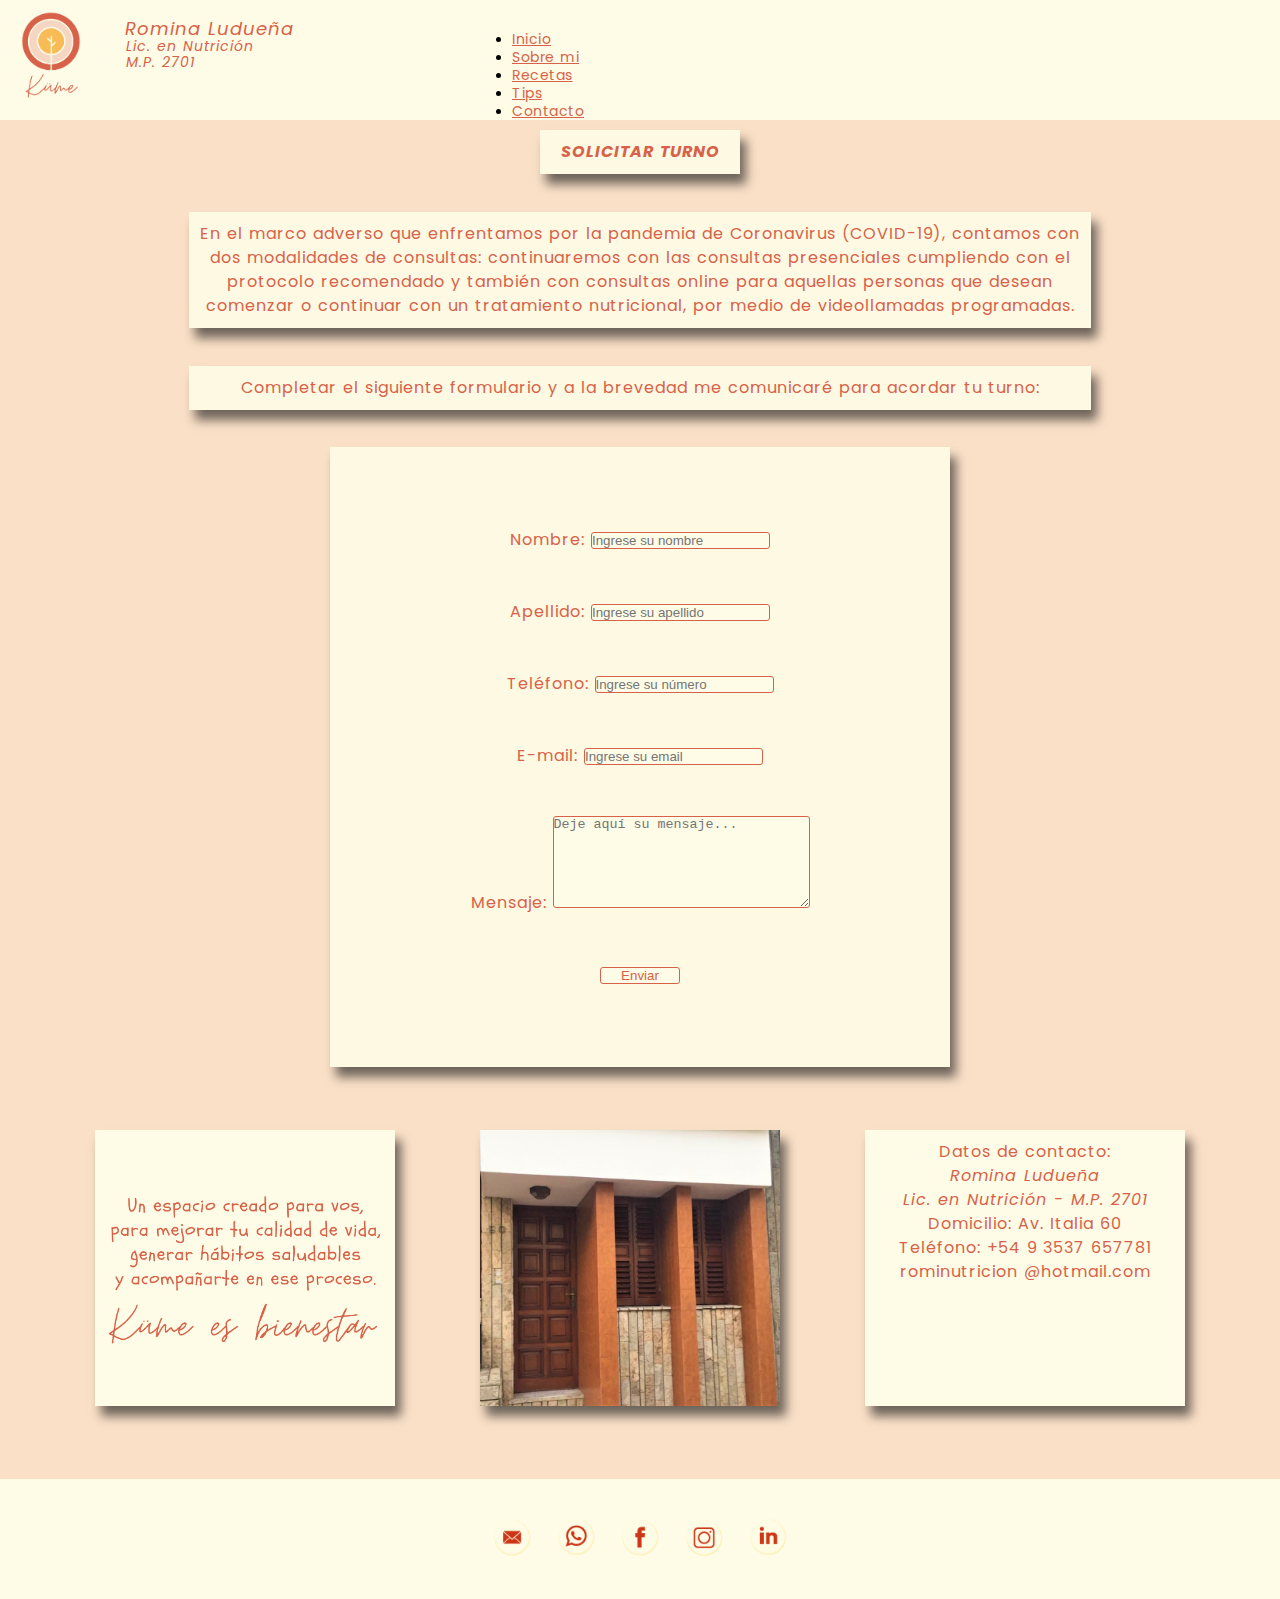
==== commit 43cdbd9e: "agregue mail y whatsapp en el footer" ====
--- a/contacto.html
+++ b/contacto.html
@@ -52,7 +52,7 @@
 
     <main class="medio">    
     <div class="contacto">
-        <p class="turno__titulo"><strong>SOLICITAR TURNO</strong></p>
+        <p class="turno__titulo"><strong><em>SOLICITAR TURNO</em></strong></p>
         <p class="turno__covid">En el marco adverso que enfrentamos por la pandemia de Coronavirus (COVID-19), contamos  con dos modalidades de consultas: continuaremos con las consultas presenciales cumpliendo con el protocolo recomendado y también con consultas online para aquellas personas que desean comenzar o continuar con un tratamiento nutricional, por medio de videollamadas programadas.</p>
         
         <h2 class="turno__subtitulo">Completar el siguiente formulario y a la brevedad me comunicaré para acordar tu turno:</h2>
@@ -61,25 +61,25 @@
             <br>
             <div class="casilla">
                 <label for="nombre">Nombre:</label>
-                <input type="text" placeholder="Ingrese su nombre" value="" required="">
+                <input type="text" placeholder="Ingrese su nombre" value="" required="true">
             </div>
             <br>
             <br>
             <div class="casilla">
                 <label for="apellido">Apellido:</label>
-                <input type="text" placeholder="Ingrese su apellido" value="" required="">
+                <input type="text" placeholder="Ingrese su apellido" value="" required="true">
             </div>
             <br>
             <br>
             <div class="casilla">
                 <label for="teléfono">Teléfono:</label>
-                <input type="number" placeholder="Ingrese su número" required="">
+                <input type="number" placeholder="Ingrese su número" required="true">
             </div>
             <br>
             <br>
             <div class="casilla">
                 <label for="correo">E-mail:</label>
-                <input type="email" placeholder="Ingrese su email" required="">
+                <input type="email" placeholder="Ingrese su email">
             </div>
             <br>
             <br>
@@ -90,7 +90,7 @@
             <br>
             <br>
             <div class="casilla-boton">
-                <input class="boton" type="Submit" value="Enviar" required="">
+                <input class="boton" type="Submit" value="Enviar" required="true">
             </div>
             <br>
         </form>
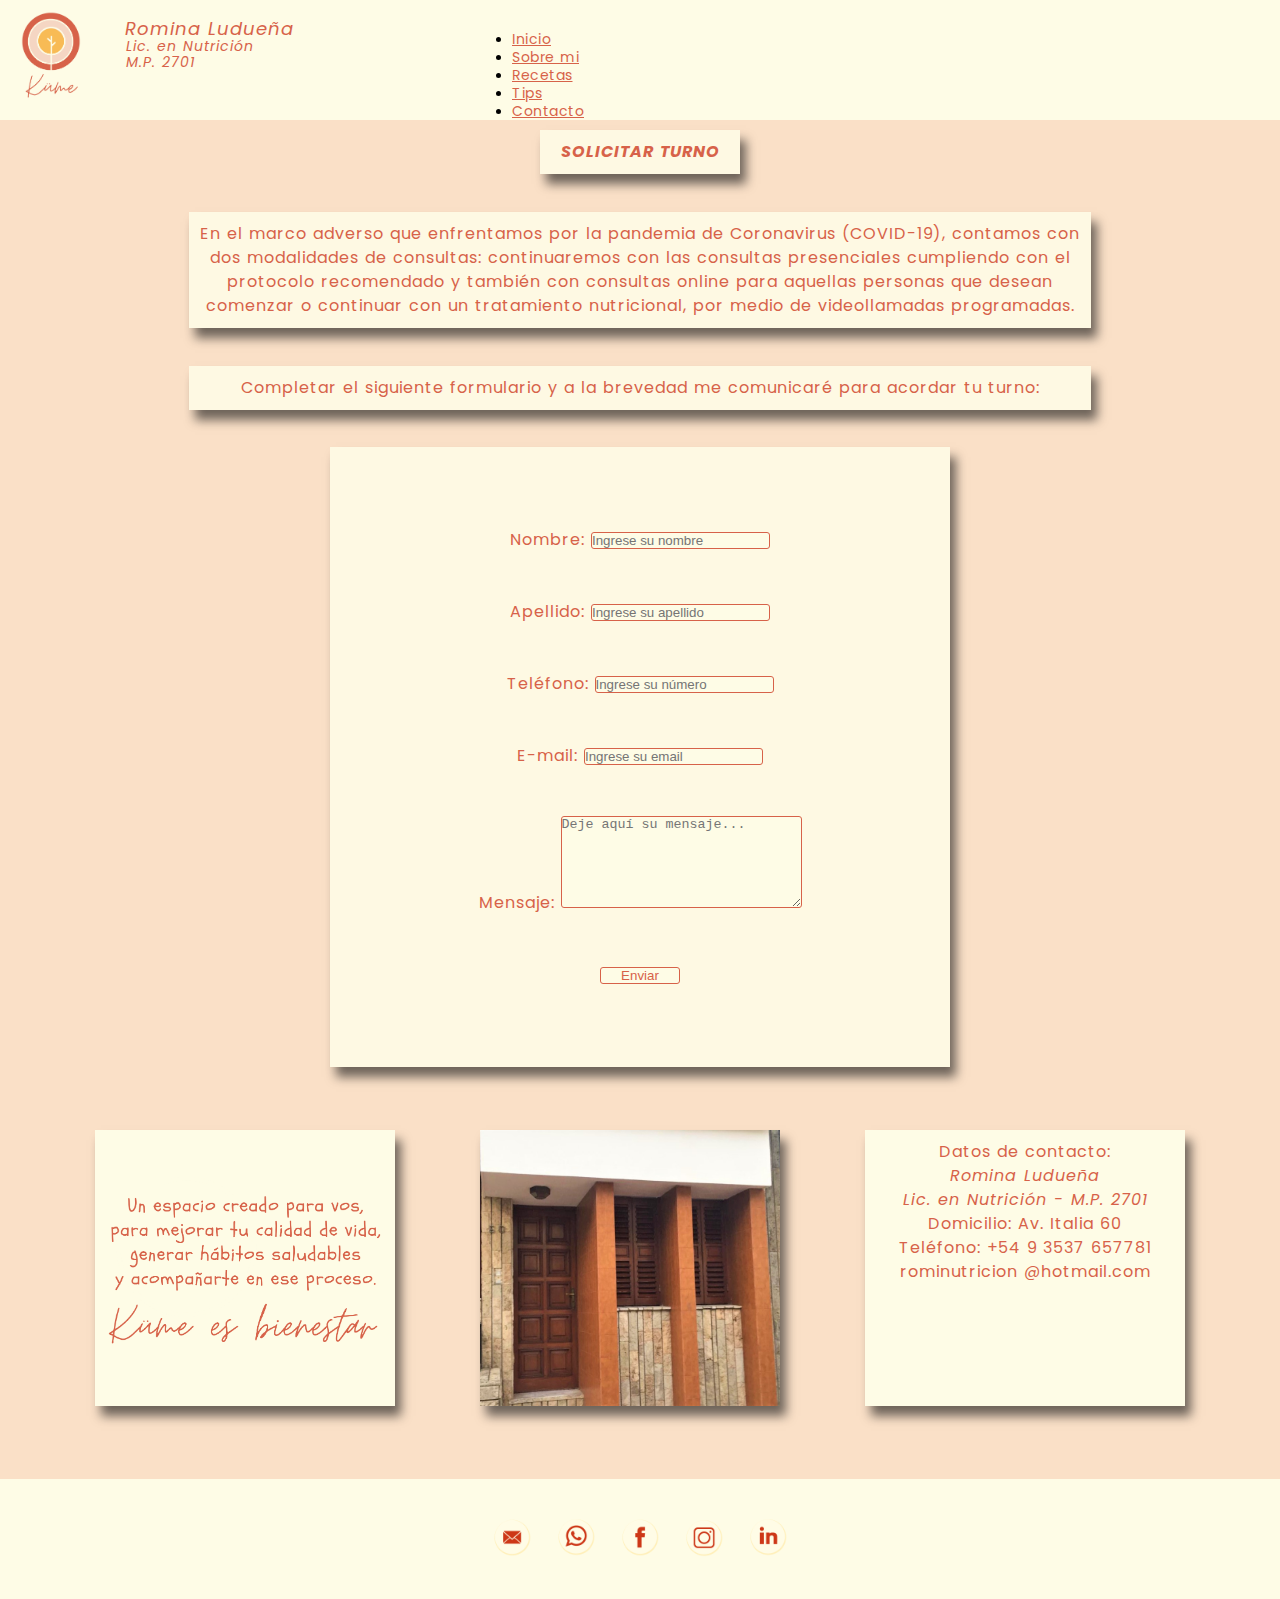
==== commit f0af4dbc: "cambio tamaño cuadro de  mensaje" ====
--- a/contacto.html
+++ b/contacto.html
@@ -85,7 +85,7 @@
             <br>
             <div class="mensaje">
                 <label for="mensaje">Mensaje:</label>
-                <textarea name="text" cols="30" rows="6" minlength="5" maxlength="500" placeholder="Deje aquí su mensaje..."></textarea>
+                <textarea name="text" cols="28" rows="6" minlength="5" maxlength="500" placeholder="Deje aquí su mensaje..."></textarea>
             </div>
             <br>
             <br>
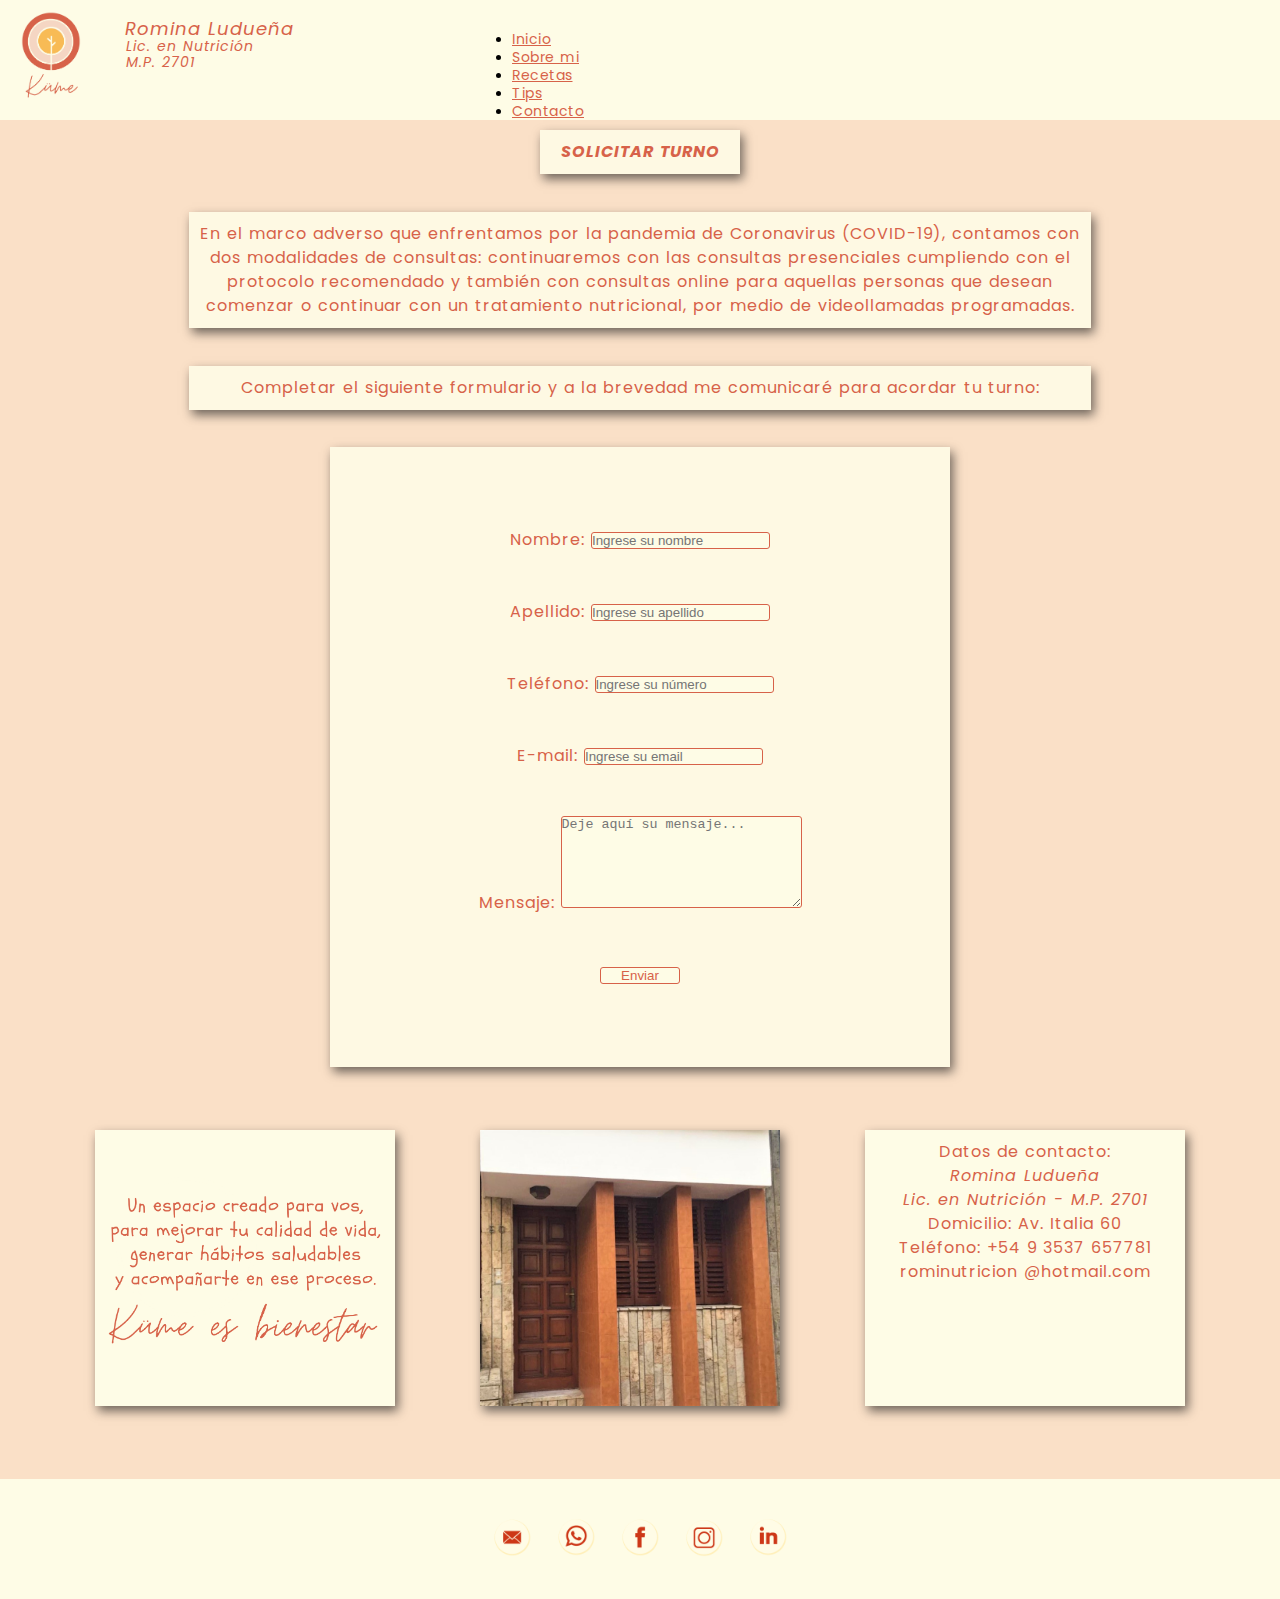
==== commit d080e5de: "sombras y agrego link y msj iconos redes WS y MAIL" ====
--- a/contacto.html
+++ b/contacto.html
@@ -113,14 +113,12 @@
     </main>
 
     <footer>
-        
-        <!-- que tengo que poner en el href del email y del whatsapp??-->
         <div class="redes"> 
-        <a href="" class="redes__icono"><img src="multimedia/5.png" alt="email" class="icono"></a>
-        <a href="" class="redes__icono"><img src="multimedia/1.png" alt="whatsapp" class="icono"></a>
-        <a href="https://www.facebook.com/romina.luduena.50" class="redes__icono"><img src="multimedia/2.png" alt="facebook" class="icono"></a>
-        <a href="https://www.instagram.com/romina.luduena.50/?hl=es" class="redes__icono"><img src="multimedia/4.png" alt="instagram" class="icono"></a>
-        <a href="https://www.linkedin.com/in/romina-luduena/" class="redes__icono"><img src="multimedia/3.png" alt="linkedin" class="icono"></a>
+            <a href="mailto:rominutricion@hotmail.com?&subject=Solicitud%20de%20turno.&body=Hola!%20Quisiera%20solicitar%20un%20turno%20para%20una%20consulta." class="redes__icono"><img src="multimedia/5.png" alt="email" class="icono"></a>
+            <a href="https://api.whatsapp.com/send?phone=5493537657781&text=Hola!%20Quisiera%20sacar%20un%20turno%20para%20una%20consulta." class="redes__icono"><img src="multimedia/1.png" alt="whatsapp" class="icono"></a>
+            <a href="https://www.facebook.com/romina.luduena.50" class="redes__icono"><img src="multimedia/2.png" alt="facebook" class="icono"></a>
+            <a href="https://www.instagram.com/romina.luduena.50/?hl=es" class="redes__icono"><img src="multimedia/4.png" alt="instagram" class="icono"></a>
+            <a href="https://www.linkedin.com/in/romina-luduena/" class="redes__icono"><img src="multimedia/3.png" alt="linkedin" class="icono"></a>
         </div>
     </footer>
 
--- a/scss/estilos.css
+++ b/scss/estilos.css
@@ -5,12 +5,6 @@
   padding: 0;
 }
 
-/* GRADIENT lo voy a usar????
-
-#encabezado {
-    background-image: linear-gradient(to right, $amarillo, $naranja);
-}
-*/
 /*paleta colores*/
 /*estilos textos*/
 h2 {
@@ -290,8 +284,8 @@
       justify-self: center;
   -ms-flex-line-pack: center;
       align-content: center;
-  -webkit-box-shadow: 6px 10px 10px rgba(26, 24, 24, 0.623);
-          box-shadow: 6px 10px 10px rgba(26, 24, 24, 0.623);
+  -webkit-box-shadow: 3px 5px 10px rgba(26, 24, 24, 0.623);
+          box-shadow: 3px 5px 10px rgba(26, 24, 24, 0.623);
 }
 
 .presentacion__audio {
@@ -325,8 +319,8 @@
       justify-content: space-around;
   font-size: 16px;
   line-height: 1.5;
-  -webkit-box-shadow: 6px 10px 10px rgba(26, 24, 24, 0.623);
-          box-shadow: 6px 10px 10px rgba(26, 24, 24, 0.623);
+  -webkit-box-shadow: 3px 5px 10px rgba(26, 24, 24, 0.623);
+          box-shadow: 3px 5px 10px rgba(26, 24, 24, 0.623);
 }
 
 .presentacion__parrafo {
@@ -339,8 +333,8 @@
       justify-content: space-around;
   font-size: 16px;
   line-height: 1.5;
-  -webkit-box-shadow: 6px 10px 10px rgba(26, 24, 24, 0.623);
-          box-shadow: 6px 10px 10px rgba(26, 24, 24, 0.623);
+  -webkit-box-shadow: 3px 5px 10px rgba(26, 24, 24, 0.623);
+          box-shadow: 3px 5px 10px rgba(26, 24, 24, 0.623);
 }
 
 /* main contacto: aplicando bem y formulario */
@@ -356,8 +350,8 @@
   text-align: center;
   font-size: 16px;
   line-height: 1.5;
-  -webkit-box-shadow: 6px 10px 10px rgba(26, 24, 24, 0.623);
-          box-shadow: 6px 10px 10px rgba(26, 24, 24, 0.623);
+  -webkit-box-shadow: 3px 5px 10px rgba(26, 24, 24, 0.623);
+          box-shadow: 3px 5px 10px rgba(26, 24, 24, 0.623);
 }
 
 .turno__covid {
@@ -368,8 +362,8 @@
   text-align: center;
   font-size: 16px;
   line-height: 1.5;
-  -webkit-box-shadow: 6px 10px 10px rgba(26, 24, 24, 0.623);
-          box-shadow: 6px 10px 10px rgba(26, 24, 24, 0.623);
+  -webkit-box-shadow: 3px 5px 10px rgba(26, 24, 24, 0.623);
+          box-shadow: 3px 5px 10px rgba(26, 24, 24, 0.623);
 }
 
 .turno__subtitulo {
@@ -380,8 +374,8 @@
   text-align: center;
   font-size: 16px;
   line-height: 1.5;
-  -webkit-box-shadow: 6px 10px 10px rgba(26, 24, 24, 0.623);
-          box-shadow: 6px 10px 10px rgba(26, 24, 24, 0.623);
+  -webkit-box-shadow: 3px 5px 10px rgba(26, 24, 24, 0.623);
+          box-shadow: 3px 5px 10px rgba(26, 24, 24, 0.623);
 }
 
 .turno__formulario {
@@ -389,8 +383,8 @@
   height: 600px;
   margin: auto;
   background-color: rgba(254, 252, 230, 0.9);
-  -webkit-box-shadow: 6px 10px 10px rgba(26, 24, 24, 0.623);
-          box-shadow: 6px 10px 10px rgba(26, 24, 24, 0.623);
+  -webkit-box-shadow: 3px 5px 10px rgba(26, 24, 24, 0.623);
+          box-shadow: 3px 5px 10px rgba(26, 24, 24, 0.623);
   font-size: 16px;
   line-height: 1.5;
   padding: 10px;
@@ -472,22 +466,22 @@
 
 .turno__fotokume {
   width: 300px;
-  -webkit-box-shadow: 6px 10px 10px rgba(26, 24, 24, 0.623);
-          box-shadow: 6px 10px 10px rgba(26, 24, 24, 0.623);
+  -webkit-box-shadow: 3px 5px 10px rgba(26, 24, 24, 0.623);
+          box-shadow: 3px 5px 10px rgba(26, 24, 24, 0.623);
 }
 
 .turno__fotocasa {
   width: 300px;
-  -webkit-box-shadow: 6px 10px 10px rgba(26, 24, 24, 0.623);
-          box-shadow: 6px 10px 10px rgba(26, 24, 24, 0.623);
+  -webkit-box-shadow: 3px 5px 10px rgba(26, 24, 24, 0.623);
+          box-shadow: 3px 5px 10px rgba(26, 24, 24, 0.623);
 }
 
 .turno__datoscontacto {
   width: 300px;
   background-color: #fefce6;
   padding: 10px;
-  -webkit-box-shadow: 6px 10px 10px rgba(26, 24, 24, 0.623);
-          box-shadow: 6px 10px 10px rgba(26, 24, 24, 0.623);
+  -webkit-box-shadow: 3px 5px 10px rgba(26, 24, 24, 0.623);
+          box-shadow: 3px 5px 10px rgba(26, 24, 24, 0.623);
 }
 
 .turno__datoscontacto .turno__datosromi {
@@ -527,8 +521,8 @@
   text-align: center;
   font-size: 16px;
   line-height: 1.5;
-  -webkit-box-shadow: 6px 10px 10px rgba(26, 24, 24, 0.623);
-          box-shadow: 6px 10px 10px rgba(26, 24, 24, 0.623);
+  -webkit-box-shadow: 3px 5px 10px rgba(26, 24, 24, 0.623);
+          box-shadow: 3px 5px 10px rgba(26, 24, 24, 0.623);
 }
 
 .recetarios__contenido {
@@ -538,8 +532,8 @@
   text-align: center;
   font-size: 16px;
   line-height: 1.5;
-  -webkit-box-shadow: 6px 10px 10px rgba(26, 24, 24, 0.623);
-          box-shadow: 6px 10px 10px rgba(26, 24, 24, 0.623);
+  -webkit-box-shadow: 3px 5px 10px rgba(26, 24, 24, 0.623);
+          box-shadow: 3px 5px 10px rgba(26, 24, 24, 0.623);
 }
 
 #accordion {
@@ -552,8 +546,8 @@
   margin-left: auto;
   margin-right: auto;
   background-color: #fefce6;
-  -webkit-box-shadow: 6px 10px 10px rgba(26, 24, 24, 0.623);
-          box-shadow: 6px 10px 10px rgba(26, 24, 24, 0.623);
+  -webkit-box-shadow: 3px 5px 10px rgba(26, 24, 24, 0.623);
+          box-shadow: 3px 5px 10px rgba(26, 24, 24, 0.623);
 }
 
 #accordion .card-header {
@@ -600,6 +594,11 @@
 
 #accordion .descarga {
   font-size: 14px;
+  color: #d76249;
+}
+
+#accordion .descarga:hover {
+  color: #f8bb55;
 }
 
 /* sección tips.html: agregando grid  con 4 columnas, con 5 filas y con 16 items*/
@@ -635,8 +634,8 @@
   -ms-grid-column: 1;
   grid-area: cuadro1;
   position: center;
-  -webkit-box-shadow: 6px 10px 10px rgba(26, 24, 24, 0.623);
-          box-shadow: 6px 10px 10px rgba(26, 24, 24, 0.623);
+  -webkit-box-shadow: 3px 5px 10px rgba(26, 24, 24, 0.623);
+          box-shadow: 3px 5px 10px rgba(26, 24, 24, 0.623);
 }
 
 .img2 {
@@ -645,8 +644,8 @@
   grid-area: cuadro2;
   position: center;
   margin: 10px;
-  -webkit-box-shadow: 6px 10px 10px rgba(26, 24, 24, 0.623);
-          box-shadow: 6px 10px 10px rgba(26, 24, 24, 0.623);
+  -webkit-box-shadow: 3px 5px 10px rgba(26, 24, 24, 0.623);
+          box-shadow: 3px 5px 10px rgba(26, 24, 24, 0.623);
 }
 
 .img3 {
@@ -655,8 +654,8 @@
   grid-area: cuadro3;
   position: center;
   margin: 10px;
-  -webkit-box-shadow: 6px 10px 10px rgba(26, 24, 24, 0.623);
-          box-shadow: 6px 10px 10px rgba(26, 24, 24, 0.623);
+  -webkit-box-shadow: 3px 5px 10px rgba(26, 24, 24, 0.623);
+          box-shadow: 3px 5px 10px rgba(26, 24, 24, 0.623);
 }
 
 .img4 {
@@ -665,8 +664,8 @@
   grid-area: cuadro4;
   position: center;
   margin: 10px;
-  -webkit-box-shadow: 6px 10px 10px rgba(26, 24, 24, 0.623);
-          box-shadow: 6px 10px 10px rgba(26, 24, 24, 0.623);
+  -webkit-box-shadow: 3px 5px 10px rgba(26, 24, 24, 0.623);
+          box-shadow: 3px 5px 10px rgba(26, 24, 24, 0.623);
 }
 
 .img5 {
@@ -675,8 +674,8 @@
   grid-area: cuadro5;
   position: center;
   margin: 10px;
-  -webkit-box-shadow: 6px 10px 10px rgba(26, 24, 24, 0.623);
-          box-shadow: 6px 10px 10px rgba(26, 24, 24, 0.623);
+  -webkit-box-shadow: 3px 5px 10px rgba(26, 24, 24, 0.623);
+          box-shadow: 3px 5px 10px rgba(26, 24, 24, 0.623);
 }
 
 .img6 {
@@ -685,8 +684,8 @@
   grid-area: cuadro6;
   position: center;
   margin: 10px;
-  -webkit-box-shadow: 6px 10px 10px rgba(26, 24, 24, 0.623);
-          box-shadow: 6px 10px 10px rgba(26, 24, 24, 0.623);
+  -webkit-box-shadow: 3px 5px 10px rgba(26, 24, 24, 0.623);
+          box-shadow: 3px 5px 10px rgba(26, 24, 24, 0.623);
 }
 
 .nutri {
@@ -698,8 +697,8 @@
   -ms-flex-line-pack: center;
       align-content: center;
   background-color: rgba(254, 252, 230, 0.9);
-  -webkit-box-shadow: 6px 10px 10px rgba(26, 24, 24, 0.623);
-          box-shadow: 6px 10px 10px rgba(26, 24, 24, 0.623);
+  -webkit-box-shadow: 3px 5px 10px rgba(26, 24, 24, 0.623);
+          box-shadow: 3px 5px 10px rgba(26, 24, 24, 0.623);
   position: center;
   padding: 10px;
   margin: 10px;
@@ -717,8 +716,8 @@
   grid-area: cuadro7;
   position: center;
   margin: 10px;
-  -webkit-box-shadow: 6px 10px 10px rgba(26, 24, 24, 0.623);
-          box-shadow: 6px 10px 10px rgba(26, 24, 24, 0.623);
+  -webkit-box-shadow: 3px 5px 10px rgba(26, 24, 24, 0.623);
+          box-shadow: 3px 5px 10px rgba(26, 24, 24, 0.623);
 }
 
 .img8 {
@@ -728,8 +727,8 @@
   grid-area: cuadro8;
   position: center;
   margin: 10px;
-  -webkit-box-shadow: 6px 10px 10px rgba(26, 24, 24, 0.623);
-          box-shadow: 6px 10px 10px rgba(26, 24, 24, 0.623);
+  -webkit-box-shadow: 3px 5px 10px rgba(26, 24, 24, 0.623);
+          box-shadow: 3px 5px 10px rgba(26, 24, 24, 0.623);
 }
 
 .img9 {
@@ -738,8 +737,8 @@
   grid-area: cuadro9;
   position: center;
   margin: 10px;
-  -webkit-box-shadow: 6px 10px 10px rgba(26, 24, 24, 0.623);
-          box-shadow: 6px 10px 10px rgba(26, 24, 24, 0.623);
+  -webkit-box-shadow: 3px 5px 10px rgba(26, 24, 24, 0.623);
+          box-shadow: 3px 5px 10px rgba(26, 24, 24, 0.623);
 }
 
 .img10 {
@@ -748,8 +747,8 @@
   grid-area: cuadro10;
   position: center;
   margin: 10px;
-  -webkit-box-shadow: 6px 10px 10px rgba(26, 24, 24, 0.623);
-          box-shadow: 6px 10px 10px rgba(26, 24, 24, 0.623);
+  -webkit-box-shadow: 3px 5px 10px rgba(26, 24, 24, 0.623);
+          box-shadow: 3px 5px 10px rgba(26, 24, 24, 0.623);
 }
 
 .img11 {
@@ -758,8 +757,8 @@
   grid-area: cuadro11;
   position: center;
   margin: 10px;
-  -webkit-box-shadow: 6px 10px 10px rgba(26, 24, 24, 0.623);
-          box-shadow: 6px 10px 10px rgba(26, 24, 24, 0.623);
+  -webkit-box-shadow: 3px 5px 10px rgba(26, 24, 24, 0.623);
+          box-shadow: 3px 5px 10px rgba(26, 24, 24, 0.623);
 }
 
 .img12 {
@@ -768,8 +767,8 @@
   grid-area: cuadro12;
   position: center;
   margin: 10px;
-  -webkit-box-shadow: 6px 10px 10px rgba(26, 24, 24, 0.623);
-          box-shadow: 6px 10px 10px rgba(26, 24, 24, 0.623);
+  -webkit-box-shadow: 3px 5px 10px rgba(26, 24, 24, 0.623);
+          box-shadow: 3px 5px 10px rgba(26, 24, 24, 0.623);
 }
 
 .img13 {
@@ -779,8 +778,8 @@
   grid-area: cuadro13;
   position: center;
   margin: 10px;
-  -webkit-box-shadow: 6px 10px 10px rgba(26, 24, 24, 0.623);
-          box-shadow: 6px 10px 10px rgba(26, 24, 24, 0.623);
+  -webkit-box-shadow: 3px 5px 10px rgba(26, 24, 24, 0.623);
+          box-shadow: 3px 5px 10px rgba(26, 24, 24, 0.623);
 }
 
 .bbtn {
@@ -827,8 +826,8 @@
   grid-area: cuadro14;
   position: center;
   margin: 10px;
-  -webkit-box-shadow: 6px 10px 10px rgba(26, 24, 24, 0.623);
-          box-shadow: 6px 10px 10px rgba(26, 24, 24, 0.623);
+  -webkit-box-shadow: 3px 5px 10px rgba(26, 24, 24, 0.623);
+          box-shadow: 3px 5px 10px rgba(26, 24, 24, 0.623);
 }
 
 .img15 {
@@ -837,8 +836,8 @@
   grid-area: cuadro15;
   position: center;
   margin: 10px;
-  -webkit-box-shadow: 6px 10px 10px rgba(26, 24, 24, 0.623);
-          box-shadow: 6px 10px 10px rgba(26, 24, 24, 0.623);
+  -webkit-box-shadow: 3px 5px 10px rgba(26, 24, 24, 0.623);
+          box-shadow: 3px 5px 10px rgba(26, 24, 24, 0.623);
 }
 
 /* aplicando media queries para celular*/
@@ -1145,8 +1144,8 @@
     grid-area: cuadro1;
     position: center;
     margin-top: 7px;
-    -webkit-box-shadow: 6px 10px 10px rgba(26, 24, 24, 0.623);
-            box-shadow: 6px 10px 10px rgba(26, 24, 24, 0.623);
+    -webkit-box-shadow: 3px 5px 10px rgba(26, 24, 24, 0.623);
+            box-shadow: 3px 5px 10px rgba(26, 24, 24, 0.623);
   }
   .img2 {
     -ms-grid-row: 4;
@@ -1154,8 +1153,8 @@
     grid-area: cuadro2;
     position: center;
     margin: 5px;
-    -webkit-box-shadow: 6px 10px 10px rgba(26, 24, 24, 0.623);
-            box-shadow: 6px 10px 10px rgba(26, 24, 24, 0.623);
+    -webkit-box-shadow: 3px 5px 10px rgba(26, 24, 24, 0.623);
+            box-shadow: 3px 5px 10px rgba(26, 24, 24, 0.623);
   }
   .img3 {
     -ms-grid-row: 1;
@@ -1163,8 +1162,8 @@
     grid-area: cuadro3;
     position: center;
     margin: 5px;
-    -webkit-box-shadow: 6px 10px 10px rgba(26, 24, 24, 0.623);
-            box-shadow: 6px 10px 10px rgba(26, 24, 24, 0.623);
+    -webkit-box-shadow: 3px 5px 10px rgba(26, 24, 24, 0.623);
+            box-shadow: 3px 5px 10px rgba(26, 24, 24, 0.623);
   }
   .img4 {
     -ms-grid-row: 3;
@@ -1172,8 +1171,8 @@
     grid-area: cuadro4;
     position: center;
     margin: 5px;
-    -webkit-box-shadow: 6px 10px 10px rgba(26, 24, 24, 0.623);
-            box-shadow: 6px 10px 10px rgba(26, 24, 24, 0.623);
+    -webkit-box-shadow: 3px 5px 10px rgba(26, 24, 24, 0.623);
+            box-shadow: 3px 5px 10px rgba(26, 24, 24, 0.623);
   }
   .img5 {
     -ms-grid-row: 9;
@@ -1181,8 +1180,8 @@
     grid-area: cuadro5;
     position: center;
     margin: 5px;
-    -webkit-box-shadow: 6px 10px 10px rgba(26, 24, 24, 0.623);
-            box-shadow: 6px 10px 10px rgba(26, 24, 24, 0.623);
+    -webkit-box-shadow: 3px 5px 10px rgba(26, 24, 24, 0.623);
+            box-shadow: 3px 5px 10px rgba(26, 24, 24, 0.623);
   }
   .img6 {
     -ms-grid-row: 10;
@@ -1190,8 +1189,8 @@
     grid-area: cuadro6;
     position: center;
     margin: 5px;
-    -webkit-box-shadow: 6px 10px 10px rgba(26, 24, 24, 0.623);
-            box-shadow: 6px 10px 10px rgba(26, 24, 24, 0.623);
+    -webkit-box-shadow: 3px 5px 10px rgba(26, 24, 24, 0.623);
+            box-shadow: 3px 5px 10px rgba(26, 24, 24, 0.623);
   }
   .nutri {
     -ms-grid-row: 2;
@@ -1202,8 +1201,8 @@
     -ms-flex-line-pack: center;
         align-content: center;
     background-color: rgba(254, 252, 230, 0.9);
-    -webkit-box-shadow: 6px 10px 10px rgba(26, 24, 24, 0.623);
-            box-shadow: 6px 10px 10px rgba(26, 24, 24, 0.623);
+    -webkit-box-shadow: 3px 5px 10px rgba(26, 24, 24, 0.623);
+            box-shadow: 3px 5px 10px rgba(26, 24, 24, 0.623);
     position: center;
     padding: 5px;
     margin: 5px;
@@ -1219,8 +1218,8 @@
     grid-area: cuadro7;
     position: center;
     margin: 5px;
-    -webkit-box-shadow: 6px 10px 10px rgba(26, 24, 24, 0.623);
-            box-shadow: 6px 10px 10px rgba(26, 24, 24, 0.623);
+    -webkit-box-shadow: 3px 5px 10px rgba(26, 24, 24, 0.623);
+            box-shadow: 3px 5px 10px rgba(26, 24, 24, 0.623);
   }
   .img8 {
     -ms-grid-row: 6;
@@ -1229,8 +1228,8 @@
     grid-area: cuadro8;
     position: center;
     margin: 5px;
-    -webkit-box-shadow: 6px 10px 10px rgba(26, 24, 24, 0.623);
-            box-shadow: 6px 10px 10px rgba(26, 24, 24, 0.623);
+    -webkit-box-shadow: 3px 5px 10px rgba(26, 24, 24, 0.623);
+            box-shadow: 3px 5px 10px rgba(26, 24, 24, 0.623);
   }
   .img9 {
     -ms-grid-row: 10;
@@ -1238,8 +1237,8 @@
     grid-area: cuadro9;
     position: center;
     margin: 5px;
-    -webkit-box-shadow: 6px 10px 10px rgba(26, 24, 24, 0.623);
-            box-shadow: 6px 10px 10px rgba(26, 24, 24, 0.623);
+    -webkit-box-shadow: 3px 5px 10px rgba(26, 24, 24, 0.623);
+            box-shadow: 3px 5px 10px rgba(26, 24, 24, 0.623);
   }
   .img10 {
     -ms-grid-row: 3;
@@ -1247,8 +1246,8 @@
     grid-area: cuadro10;
     position: center;
     margin: 5px;
-    -webkit-box-shadow: 6px 10px 10px rgba(26, 24, 24, 0.623);
-            box-shadow: 6px 10px 10px rgba(26, 24, 24, 0.623);
+    -webkit-box-shadow: 3px 5px 10px rgba(26, 24, 24, 0.623);
+            box-shadow: 3px 5px 10px rgba(26, 24, 24, 0.623);
   }
   .img11 {
     -ms-grid-row: 1;
@@ -1256,8 +1255,8 @@
     grid-area: cuadro11;
     position: center;
     margin: 5px;
-    -webkit-box-shadow: 6px 10px 10px rgba(26, 24, 24, 0.623);
-            box-shadow: 6px 10px 10px rgba(26, 24, 24, 0.623);
+    -webkit-box-shadow: 3px 5px 10px rgba(26, 24, 24, 0.623);
+            box-shadow: 3px 5px 10px rgba(26, 24, 24, 0.623);
   }
   .img12 {
     -ms-grid-row: 8;
@@ -1265,8 +1264,8 @@
     grid-area: cuadro12;
     position: center;
     margin: 5px;
-    -webkit-box-shadow: 6px 10px 10px rgba(26, 24, 24, 0.623);
-            box-shadow: 6px 10px 10px rgba(26, 24, 24, 0.623);
+    -webkit-box-shadow: 3px 5px 10px rgba(26, 24, 24, 0.623);
+            box-shadow: 3px 5px 10px rgba(26, 24, 24, 0.623);
   }
   .img13 {
     -ms-grid-row: 6;
@@ -1275,8 +1274,8 @@
     grid-area: cuadro13;
     position: center;
     margin: 5px;
-    -webkit-box-shadow: 6px 10px 10px rgba(26, 24, 24, 0.623);
-            box-shadow: 6px 10px 10px rgba(26, 24, 24, 0.623);
+    -webkit-box-shadow: 3px 5px 10px rgba(26, 24, 24, 0.623);
+            box-shadow: 3px 5px 10px rgba(26, 24, 24, 0.623);
   }
   .bbtn {
     font-size: 12px;
@@ -1316,8 +1315,8 @@
     grid-area: cuadro14;
     position: center;
     margin: 5px;
-    -webkit-box-shadow: 6px 10px 10px rgba(26, 24, 24, 0.623);
-            box-shadow: 6px 10px 10px rgba(26, 24, 24, 0.623);
+    -webkit-box-shadow: 3px 5px 10px rgba(26, 24, 24, 0.623);
+            box-shadow: 3px 5px 10px rgba(26, 24, 24, 0.623);
   }
   .img15 {
     -ms-grid-row: 9;
@@ -1325,8 +1324,8 @@
     grid-area: cuadro15;
     position: center;
     margin: 5px;
-    -webkit-box-shadow: 6px 10px 10px rgba(26, 24, 24, 0.623);
-            box-shadow: 6px 10px 10px rgba(26, 24, 24, 0.623);
+    -webkit-box-shadow: 3px 5px 10px rgba(26, 24, 24, 0.623);
+            box-shadow: 3px 5px 10px rgba(26, 24, 24, 0.623);
   }
   /* adaptando main de contacto */
   .contacto {
@@ -1679,8 +1678,8 @@
     grid-area: cuadro1;
     position: center;
     margin-top: 7px;
-    -webkit-box-shadow: 6px 10px 10px rgba(26, 24, 24, 0.623);
-            box-shadow: 6px 10px 10px rgba(26, 24, 24, 0.623);
+    -webkit-box-shadow: 3px 5px 10px rgba(26, 24, 24, 0.623);
+            box-shadow: 3px 5px 10px rgba(26, 24, 24, 0.623);
   }
   .img2 {
     -ms-grid-row: 3;
@@ -1688,8 +1687,8 @@
     grid-area: cuadro2;
     position: center;
     margin: 5px;
-    -webkit-box-shadow: 6px 10px 10px rgba(26, 24, 24, 0.623);
-            box-shadow: 6px 10px 10px rgba(26, 24, 24, 0.623);
+    -webkit-box-shadow: 3px 5px 10px rgba(26, 24, 24, 0.623);
+            box-shadow: 3px 5px 10px rgba(26, 24, 24, 0.623);
   }
   .img3 {
     -ms-grid-row: 1;
@@ -1697,8 +1696,8 @@
     grid-area: cuadro3;
     position: center;
     margin: 5px;
-    -webkit-box-shadow: 6px 10px 10px rgba(26, 24, 24, 0.623);
-            box-shadow: 6px 10px 10px rgba(26, 24, 24, 0.623);
+    -webkit-box-shadow: 3px 5px 10px rgba(26, 24, 24, 0.623);
+            box-shadow: 3px 5px 10px rgba(26, 24, 24, 0.623);
   }
   .img4 {
     -ms-grid-row: 1;
@@ -1706,8 +1705,8 @@
     grid-area: cuadro4;
     position: center;
     margin: 5px;
-    -webkit-box-shadow: 6px 10px 10px rgba(26, 24, 24, 0.623);
-            box-shadow: 6px 10px 10px rgba(26, 24, 24, 0.623);
+    -webkit-box-shadow: 3px 5px 10px rgba(26, 24, 24, 0.623);
+            box-shadow: 3px 5px 10px rgba(26, 24, 24, 0.623);
   }
   .img5 {
     -ms-grid-row: 6;
@@ -1715,8 +1714,8 @@
     grid-area: cuadro5;
     position: center;
     margin: 5px;
-    -webkit-box-shadow: 6px 10px 10px rgba(26, 24, 24, 0.623);
-            box-shadow: 6px 10px 10px rgba(26, 24, 24, 0.623);
+    -webkit-box-shadow: 3px 5px 10px rgba(26, 24, 24, 0.623);
+            box-shadow: 3px 5px 10px rgba(26, 24, 24, 0.623);
   }
   .img6 {
     -ms-grid-row: 7;
@@ -1724,8 +1723,8 @@
     grid-area: cuadro6;
     position: center;
     margin: 5px;
-    -webkit-box-shadow: 6px 10px 10px rgba(26, 24, 24, 0.623);
-            box-shadow: 6px 10px 10px rgba(26, 24, 24, 0.623);
+    -webkit-box-shadow: 3px 5px 10px rgba(26, 24, 24, 0.623);
+            box-shadow: 3px 5px 10px rgba(26, 24, 24, 0.623);
   }
   .nutri {
     -ms-grid-row: 2;
@@ -1736,8 +1735,8 @@
     -ms-flex-line-pack: center;
         align-content: center;
     background-color: rgba(254, 252, 230, 0.9);
-    -webkit-box-shadow: 6px 10px 10px rgba(26, 24, 24, 0.623);
-            box-shadow: 6px 10px 10px rgba(26, 24, 24, 0.623);
+    -webkit-box-shadow: 3px 5px 10px rgba(26, 24, 24, 0.623);
+            box-shadow: 3px 5px 10px rgba(26, 24, 24, 0.623);
     position: center;
     padding: 5px;
     margin: 5px;
@@ -1753,8 +1752,8 @@
     grid-area: cuadro7;
     position: center;
     margin: 5px;
-    -webkit-box-shadow: 6px 10px 10px rgba(26, 24, 24, 0.623);
-            box-shadow: 6px 10px 10px rgba(26, 24, 24, 0.623);
+    -webkit-box-shadow: 3px 5px 10px rgba(26, 24, 24, 0.623);
+            box-shadow: 3px 5px 10px rgba(26, 24, 24, 0.623);
   }
   .img8 {
     -ms-grid-row: 4;
@@ -1763,8 +1762,8 @@
     grid-area: cuadro8;
     position: center;
     margin: 5px;
-    -webkit-box-shadow: 6px 10px 10px rgba(26, 24, 24, 0.623);
-            box-shadow: 6px 10px 10px rgba(26, 24, 24, 0.623);
+    -webkit-box-shadow: 3px 5px 10px rgba(26, 24, 24, 0.623);
+            box-shadow: 3px 5px 10px rgba(26, 24, 24, 0.623);
   }
   .img9 {
     -ms-grid-row: 7;
@@ -1772,8 +1771,8 @@
     grid-area: cuadro9;
     position: center;
     margin: 5px;
-    -webkit-box-shadow: 6px 10px 10px rgba(26, 24, 24, 0.623);
-            box-shadow: 6px 10px 10px rgba(26, 24, 24, 0.623);
+    -webkit-box-shadow: 3px 5px 10px rgba(26, 24, 24, 0.623);
+            box-shadow: 3px 5px 10px rgba(26, 24, 24, 0.623);
   }
   .img10 {
     -ms-grid-row: 3;
@@ -1781,8 +1780,8 @@
     grid-area: cuadro10;
     position: center;
     margin: 5px;
-    -webkit-box-shadow: 6px 10px 10px rgba(26, 24, 24, 0.623);
-            box-shadow: 6px 10px 10px rgba(26, 24, 24, 0.623);
+    -webkit-box-shadow: 3px 5px 10px rgba(26, 24, 24, 0.623);
+            box-shadow: 3px 5px 10px rgba(26, 24, 24, 0.623);
   }
   .img11 {
     -ms-grid-row: 1;
@@ -1790,8 +1789,8 @@
     grid-area: cuadro11;
     position: center;
     margin: 5px;
-    -webkit-box-shadow: 6px 10px 10px rgba(26, 24, 24, 0.623);
-            box-shadow: 6px 10px 10px rgba(26, 24, 24, 0.623);
+    -webkit-box-shadow: 3px 5px 10px rgba(26, 24, 24, 0.623);
+            box-shadow: 3px 5px 10px rgba(26, 24, 24, 0.623);
   }
   .img12 {
     -ms-grid-row: 6;
@@ -1799,8 +1798,8 @@
     grid-area: cuadro12;
     position: center;
     margin: 5px;
-    -webkit-box-shadow: 6px 10px 10px rgba(26, 24, 24, 0.623);
-            box-shadow: 6px 10px 10px rgba(26, 24, 24, 0.623);
+    -webkit-box-shadow: 3px 5px 10px rgba(26, 24, 24, 0.623);
+            box-shadow: 3px 5px 10px rgba(26, 24, 24, 0.623);
   }
   .img13 {
     -ms-grid-row: 4;
@@ -1809,8 +1808,8 @@
     grid-area: cuadro13;
     position: center;
     margin: 5px;
-    -webkit-box-shadow: 6px 10px 10px rgba(26, 24, 24, 0.623);
-            box-shadow: 6px 10px 10px rgba(26, 24, 24, 0.623);
+    -webkit-box-shadow: 3px 5px 10px rgba(26, 24, 24, 0.623);
+            box-shadow: 3px 5px 10px rgba(26, 24, 24, 0.623);
   }
   .bbtn {
     font-size: 12px;
@@ -1850,8 +1849,8 @@
     grid-area: cuadro14;
     position: center;
     margin: 5px;
-    -webkit-box-shadow: 6px 10px 10px rgba(26, 24, 24, 0.623);
-            box-shadow: 6px 10px 10px rgba(26, 24, 24, 0.623);
+    -webkit-box-shadow: 3px 5px 10px rgba(26, 24, 24, 0.623);
+            box-shadow: 3px 5px 10px rgba(26, 24, 24, 0.623);
   }
   .img15 {
     -ms-grid-row: 7;
@@ -1859,8 +1858,8 @@
     grid-area: cuadro15;
     position: center;
     margin: 5px;
-    -webkit-box-shadow: 6px 10px 10px rgba(26, 24, 24, 0.623);
-            box-shadow: 6px 10px 10px rgba(26, 24, 24, 0.623);
+    -webkit-box-shadow: 3px 5px 10px rgba(26, 24, 24, 0.623);
+            box-shadow: 3px 5px 10px rgba(26, 24, 24, 0.623);
   }
   /* adaptando main de contacto */
   .contacto {
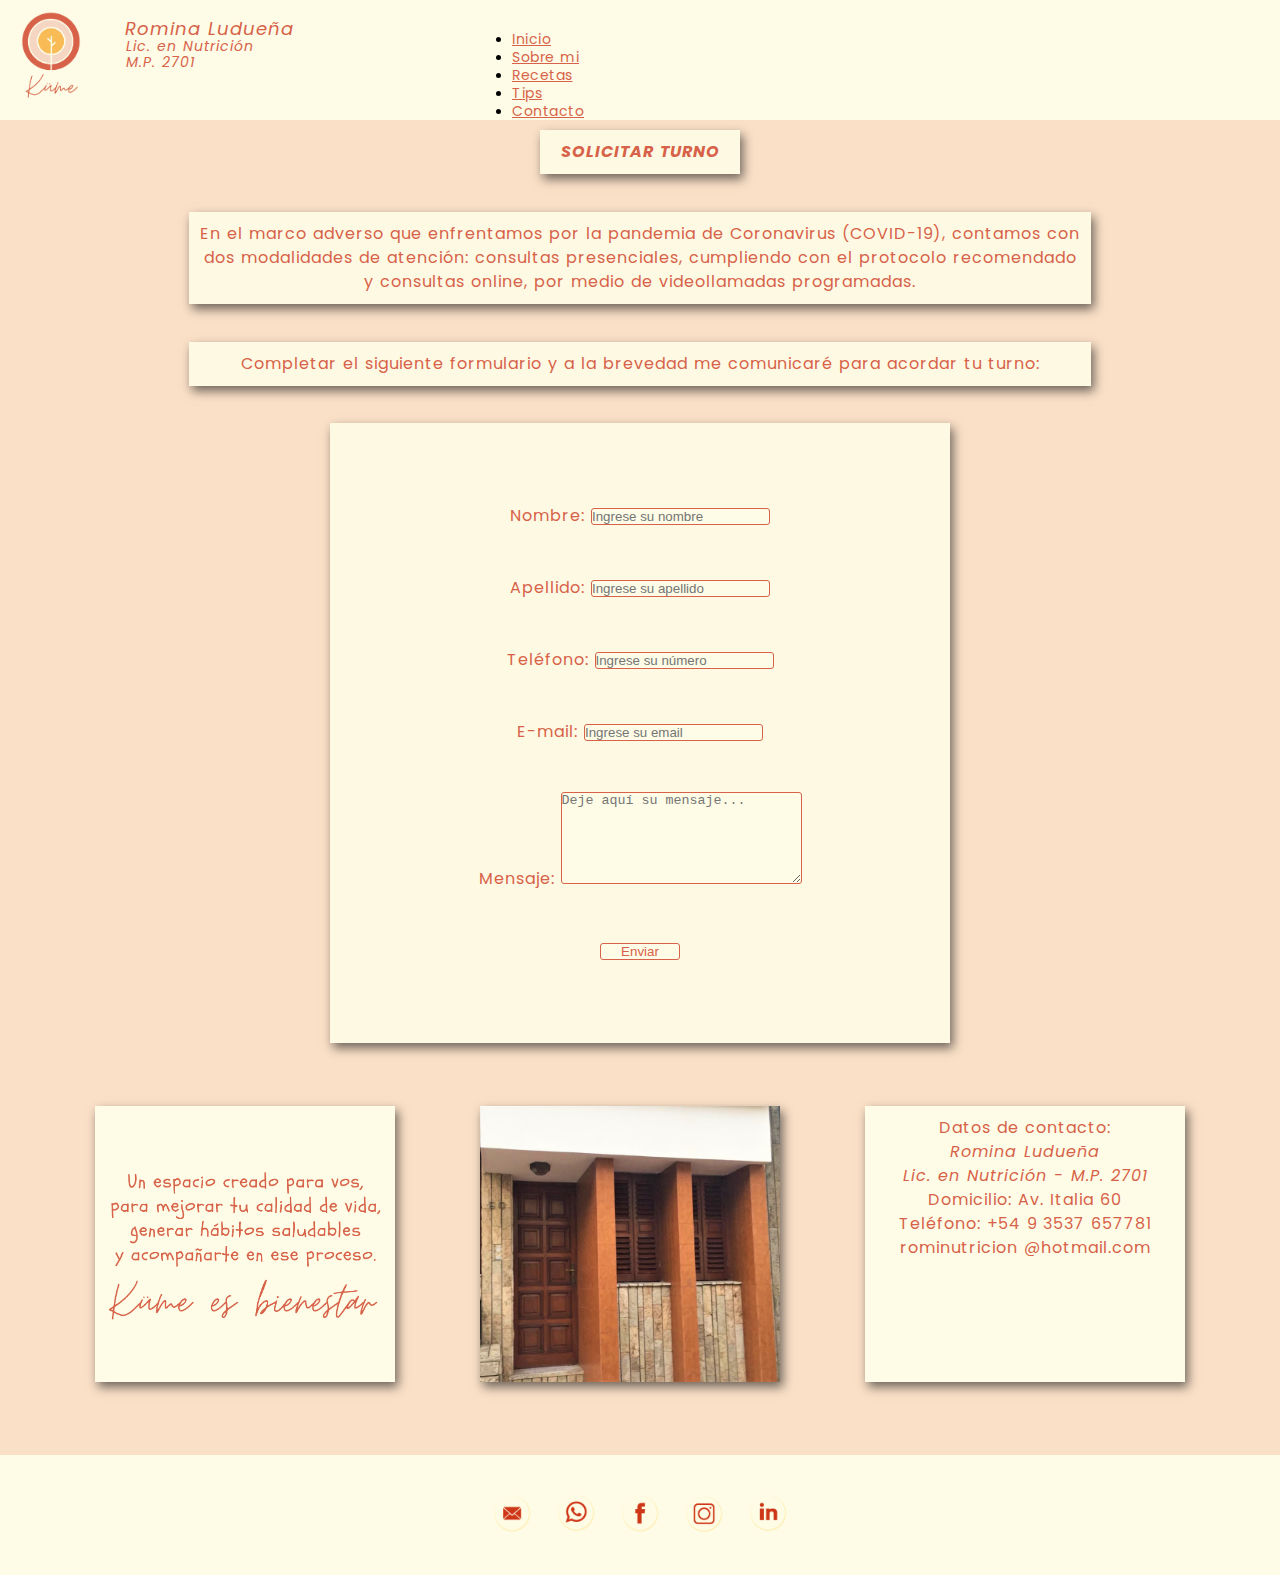
==== commit 1ab8eb75: "cambio texto en seccion contacto" ====
--- a/contacto.html
+++ b/contacto.html
@@ -53,7 +53,7 @@
     <main class="medio">    
     <div class="contacto">
         <p class="turno__titulo"><strong><em>SOLICITAR TURNO</em></strong></p>
-        <p class="turno__covid">En el marco adverso que enfrentamos por la pandemia de Coronavirus (COVID-19), contamos  con dos modalidades de consultas: continuaremos con las consultas presenciales cumpliendo con el protocolo recomendado y también con consultas online para aquellas personas que desean comenzar o continuar con un tratamiento nutricional, por medio de videollamadas programadas.</p>
+        <p class="turno__covid">En el marco adverso que enfrentamos por la pandemia de Coronavirus (COVID-19), contamos  con dos modalidades de atención: consultas presenciales, cumpliendo con el protocolo recomendado y consultas online, por medio de videollamadas programadas.</p>
         
         <h2 class="turno__subtitulo">Completar el siguiente formulario y a la brevedad me comunicaré para acordar tu turno:</h2>
             
--- a/scss/estilos.css
+++ b/scss/estilos.css
@@ -221,6 +221,10 @@
 
 .icono {
   width: 40px;
+}
+
+.icono:hover {
+  width: 45px;
 }
 
 /*main index: aplicando carousel de bootstrap*/
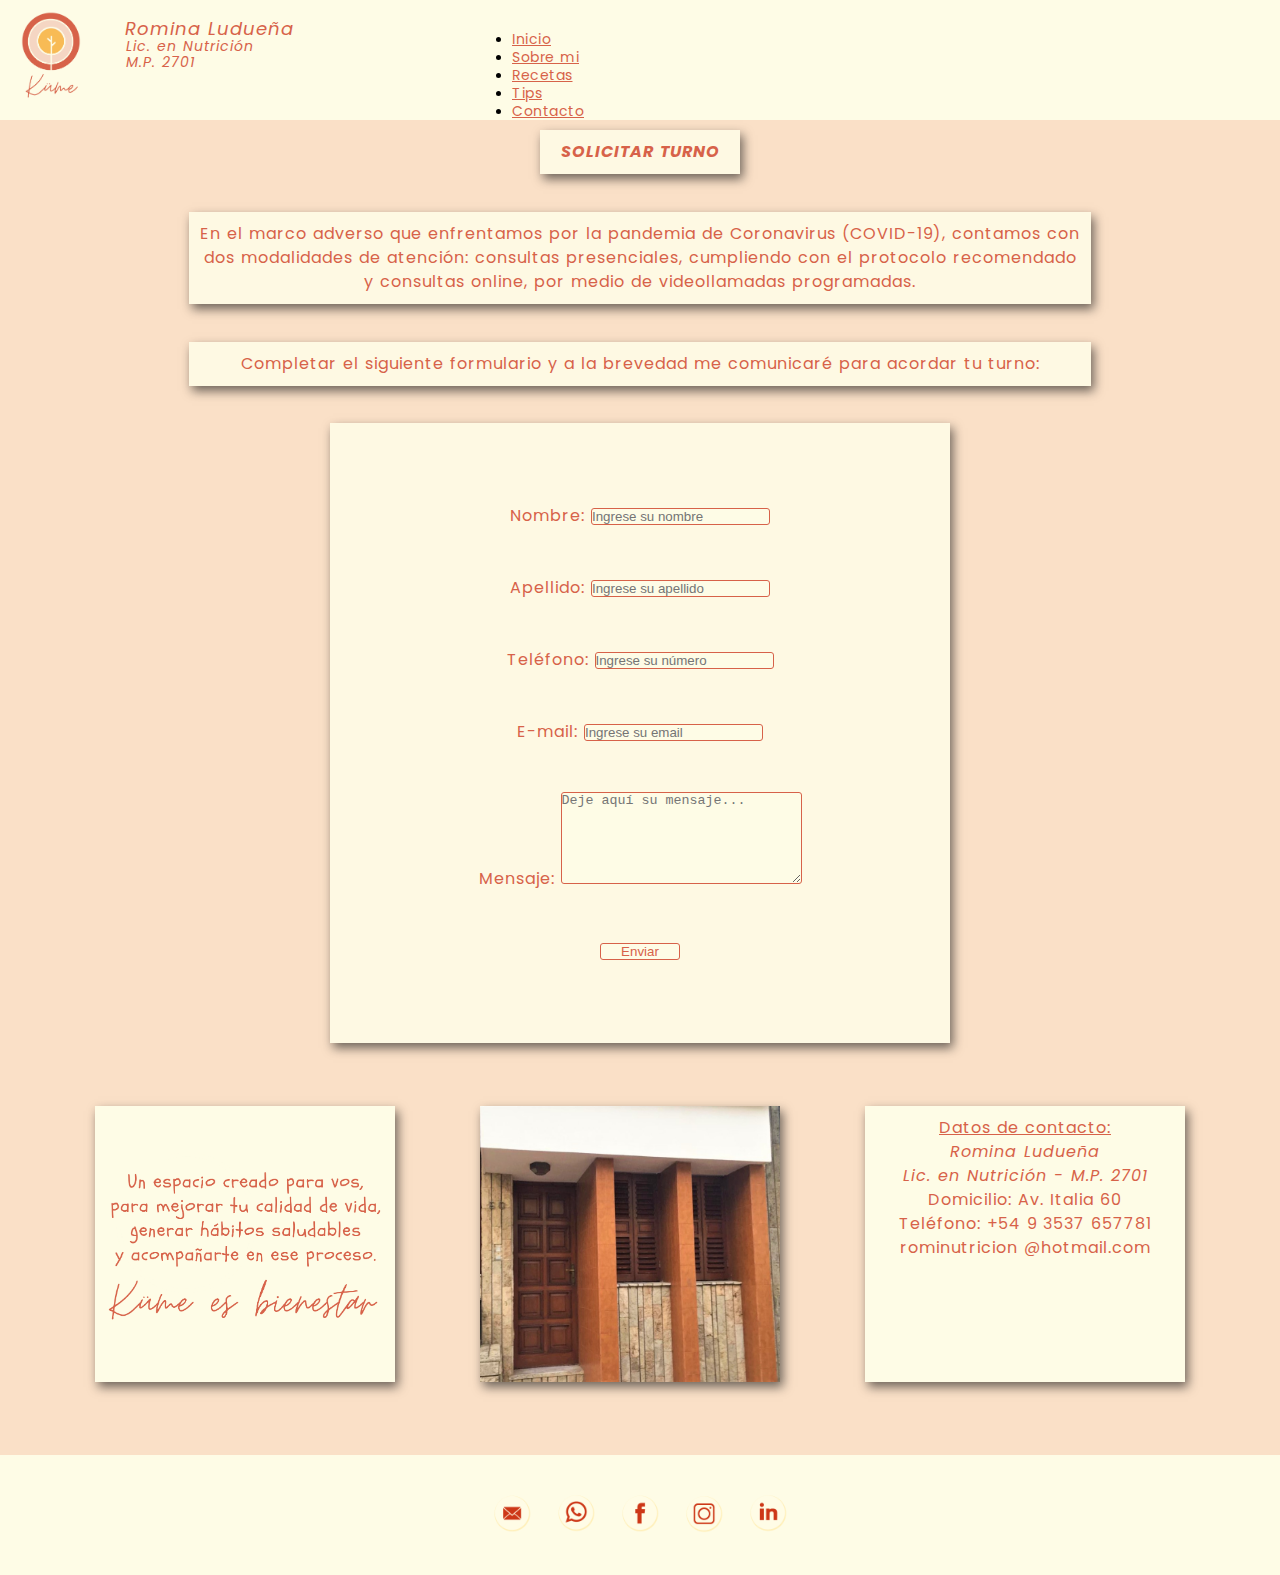
==== commit 6cd2c7df: "required true en formulario" ====
--- a/contacto.html
+++ b/contacto.html
@@ -79,13 +79,13 @@
             <br>
             <div class="casilla">
                 <label for="correo">E-mail:</label>
-                <input type="email" placeholder="Ingrese su email">
+                <input type="email" placeholder="Ingrese su email" required="true">
             </div>
             <br>
             <br>
             <div class="mensaje">
                 <label for="mensaje">Mensaje:</label>
-                <textarea name="text" cols="28" rows="6" minlength="5" maxlength="500" placeholder="Deje aquí su mensaje..."></textarea>
+                <textarea name="text" cols="28" rows="6" minlength="5" maxlength="500" placeholder="Deje aquí su mensaje..." required="true"></textarea>
             </div>
             <br>
             <br>
@@ -101,7 +101,7 @@
             <img src="multimedia/casa-kume.jpg" class="turno__fotocasa" alt="foto casa kume">    
        
             <div  class="turno__datoscontacto">
-                <p class="turno__datosromi">Datos de contacto:</p>
+                <p class="turno__datosromi"><u>Datos de contacto:</u></p>
                 <p class="turno__datosromi"><em>Romina Ludueña</em></p>
                 <p class="turno__datosromi"><em>Lic. en Nutrición - M.P. 2701</em></p>
                 <p class="turno__datosromi">Domicilio: Av. Italia 60</p>
